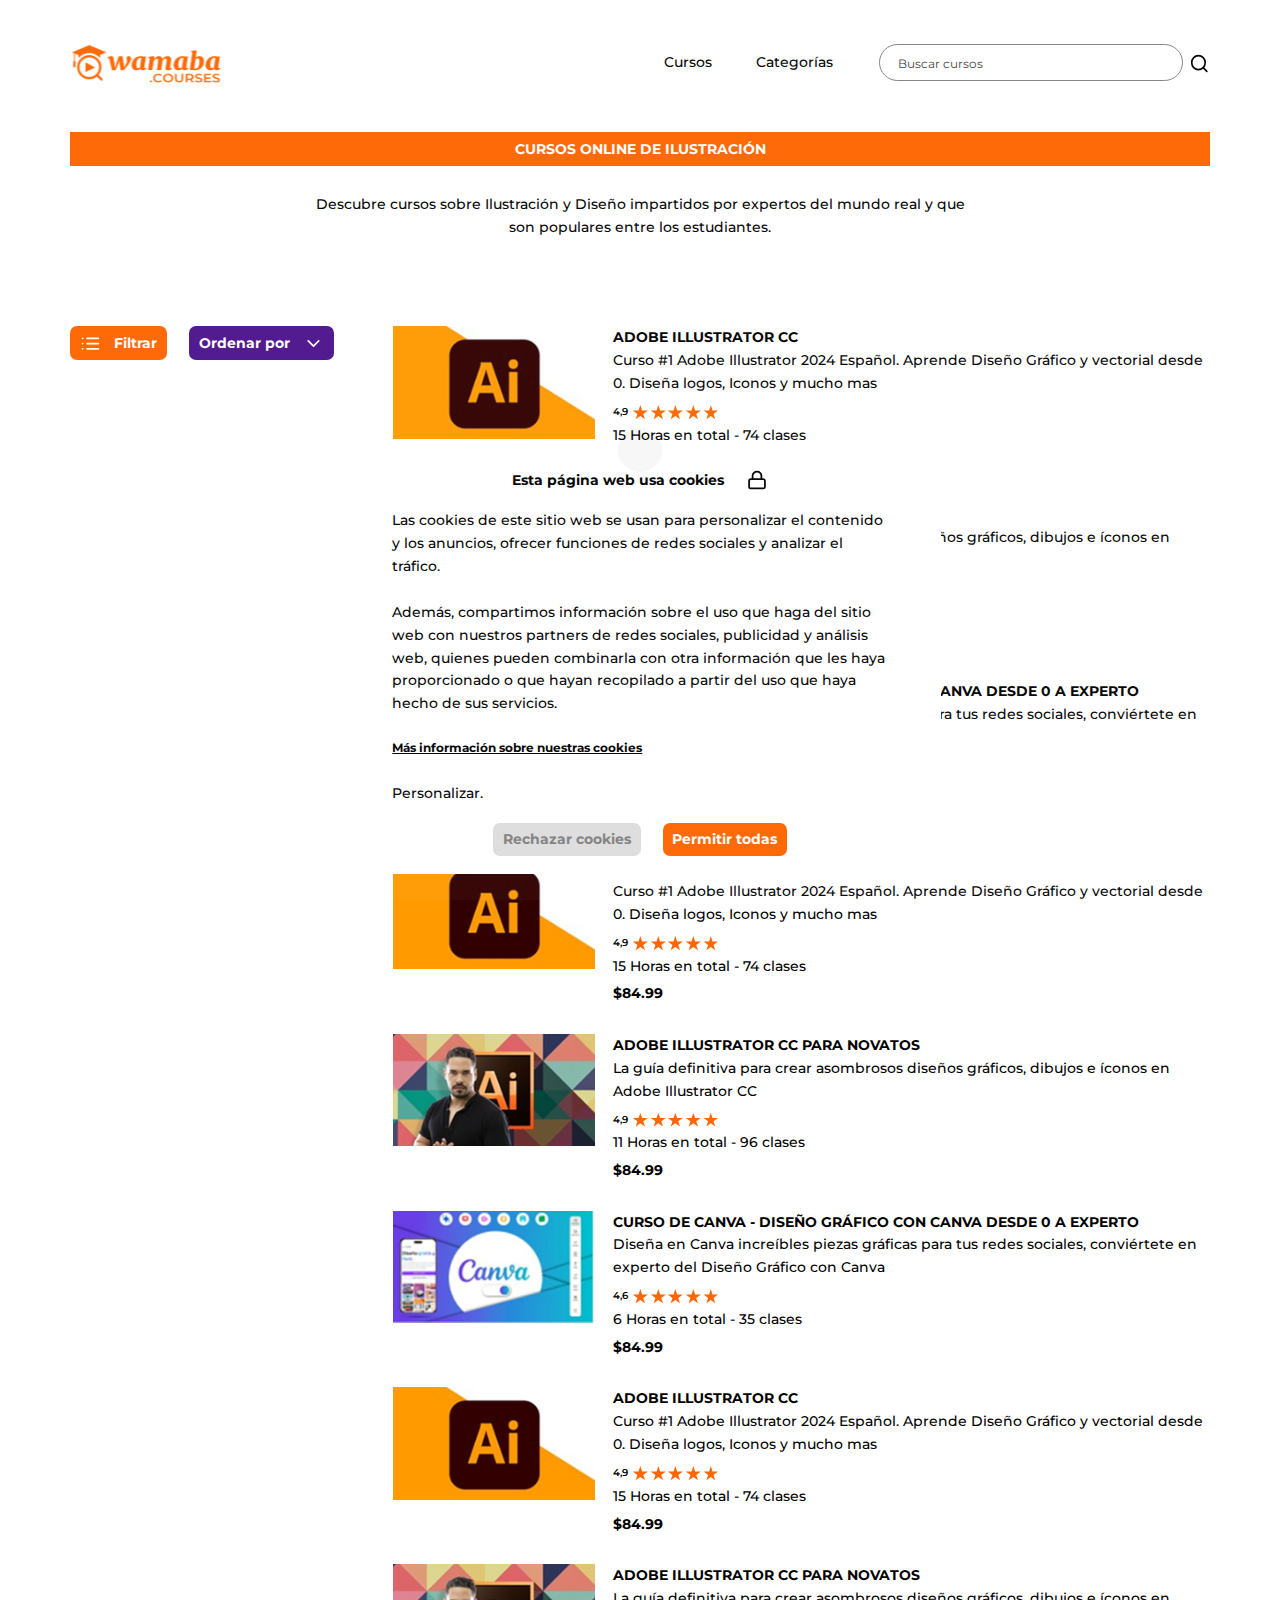
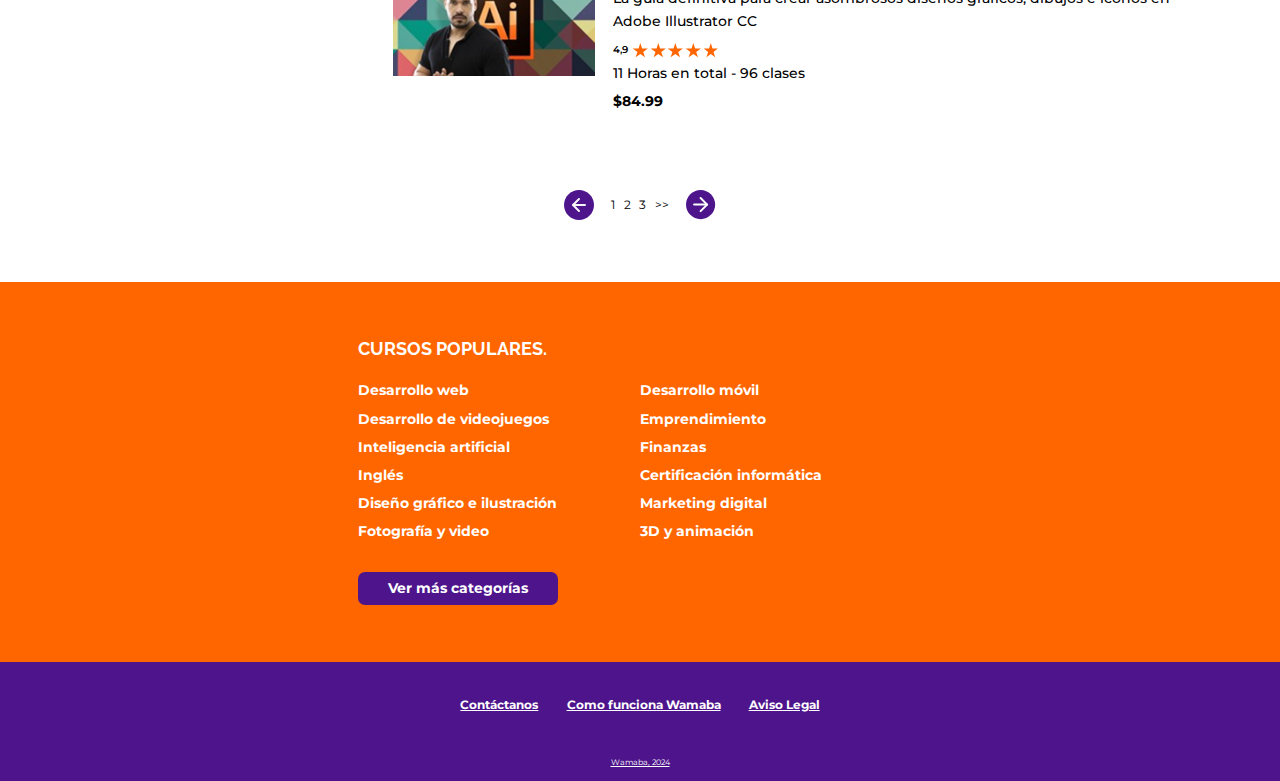
==== categoria-particular-desktop.html @ 92c616be "first commit" ====
<!DOCTYPE html>
<html lang="en">

<head>
  <meta charset="UTF-8">
  <meta name="viewport" content="width=device-width, initial-scale=1.0">

  <!-- title -->
  <title>Wamaba</title>

  <!-- favicon -->
  <link href="img/favicon.svg" type="image/png" rel="icon">

  <!-- all css here -->
  <link rel="stylesheet" href="css/bootstrap.min.css">
  <link rel="stylesheet" href="css/owl.carousel.min.css" />
  <link rel="stylesheet" href="css/helper.css">
  <link rel="stylesheet" href="css/style.css">
  <link rel="stylesheet" href="css/responsive.css">
</head>

<body>


  <!-- Preloader -->
  <div id="preloader">
    <div class="loader3">
      <span></span>
      <span></span>
    </div>
  </div>

  <!-- Header area -->
  <header class="site_header categoria_hedaer">

    <div class="menu_bottom w-100">
      <div class="container h-100">
        <nav class="d-flex align-items-center justify-content-between">
          <div class="header_left d-flex align-items-center">
            <button class="hamburger_btn mr_60 d-lg-none d-flex" data-bs-toggle="modal" data-bs-target="#menu_modal">
              <img src="./img/menu.svg" class="menu" alt="menu">
              <img src="./img/close.svg" class="close" alt="close">
            </button>
            <a href="#" class="logo">
              <img src="./img/logo.svg" alt="logo">
            </a>
          </div>

          <div class="header_right d-flex align-items-center">
            <div class="primary_menu_links d-flex align-items-center">
              <a href="#" class="d-lg-block d-none">Cursos</a>
              <a href="#" class="d-lg-none d-md-block d-none">Categorías</a>
              <a href="#" class="d-lg-block d-none" data-bs-toggle="modal" data-bs-target="#menu_modal">Categorías</a>
            </div>
            <div class="search_area d-flex align-items-center">
              <div class="search_input d-flex align-items-center">
                <img src="./img/close.svg" class="close d-md-none d-block search_toggle" alt="close">
                <input type="text" placeholder="Buscar cursos">
                <img src="./img/search.svg" class="search_inner d-md-none d-block" alt="search">
              </div>
              <div class="search_icon search_toggle">
                <img src="./img/search.svg" class="search_outter" alt="search">
              </div>
            </div>
          </div>
        </nav>
      </div>
    </div>

  </header>

  <main class="main_content fix">

    <!-- Inner top -->
    <div class="inner_top categorías_inner_top pb_100 pt_30">
      <div class="container text-center">
        <div class="top_head mb_30">
          <p>Cursos online de Ilustración</p>
        </div>
        <p class="p1">Descubre cursos sobre Ilustración y Diseño impartidos por expertos del mundo real y que<br> son populares
          entre
          los estudiantes.</p>
      </div>
    </div>

    <!-- blogs section -->
    <div class="blog_section pb_65">
      <div class="container">
        <div class="row pb_80">
          <div class="col-lg-4">
            <div class="filter_top d-flex align-items-center">
              <a href="#" class="btn btn_green filter_btn mr_25">
                <img src="./img/list.svg" alt="list">
                <p>Filtrar</p>
              </a>
              <a href="#" class="btn btn_blue selector_btn">
                <p>Ordenar por</p>
                <img src="./img/chevron-down.svg" alt="chevron">
              </a>
            </div>
          </div>
          <div class="col-lg-8">
            <div class="row blog_row">
              <div class="col-lg-12 col-md-6 col-12 d-lg-block d-none">
                <a href="#" class="blog d-grid">
                  <div class="blog_img">
                    <img src="img/ai.png" alt="ai">
                  </div>
                  <div class="blog_right ml_20">
                    <p class="p1 f_700">Adobe Illustrator CC</p>
                    <p class="p2">Curso #1 Adobe Illustrator 2024 Español. Aprende Diseño Gráfico y vectorial desde 0.
                      Diseña logos, Iconos y mucho mas</p>
                    <div class="star_box d-flex align-items-center">
                      <p class="p3 mr_5">4,9</p>
                      <div class="stars d-flex align-items-center">
                        <img src="./img/star.svg" alt="star">
                        <img src="./img/star.svg" alt="star">
                        <img src="./img/star.svg" alt="star">
                        <img src="./img/star.svg" alt="star">
                        <img src="./img/star.svg" alt="star">
                      </div>
                    </div>
                    <p class="p4">15 Horas en total - 74 clases</p>
                    <p class="p5 f_700">$84.99</p>
                  </div>
                </a> 
              </div>
              <div class="col-lg-12 col-md-6 col-12 d-lg-none d-block">
                <a href="#" class="blog categoria_blog d-grid">
                  <div class="blog_img">
                    <img src="img/ai.png" alt="ai">
                  </div>
                  <div class="blog_right ml_20">
                    <p class="p1 f_700">Adobe Illustrator CC</p>
                    <p class="p2">Aprende Diseño Gráfico y Vectorial desde 0. Diseña logos, Iconos y mucho mas</p>
                    <div class="star_box d-flex align-items-center">
                      <p class="p3 mr_5">4,9</p>
                      <div class="stars d-flex align-items-center">
                        <img src="./img/star.svg" alt="star">
                        <img src="./img/star.svg" alt="star">
                        <img src="./img/star.svg" alt="star">
                        <img src="./img/star.svg" alt="star">
                        <img src="./img/star.svg" alt="star">
                      </div>
                    </div>
                    <p class="p4">15 Horas en total - 74 clases</p>
                    <p class="p5 f_700">$84.99</p>
                  </div>
                </a>
              </div>
              <div class="col-lg-12 col-md-6 col-12 d-lg-none">
                <a href="#" class="blog categoria_blog d-grid">
                  <div class="blog_img">
                    <img src="img/canva.png" alt="canva">
                  </div>
                  <div class="blog_right ml_20">
                    <p class="p1 f_700">Curso de CANVA</p>
                    <p class="p2">Diseña en Canva increíbles piezas gráficas para tus redes sociales</p>
                    <div class="star_box d-flex align-items-center">
                      <p class="p3 mr_5">4,6</p>
                      <div class="stars d-flex align-items-center">
                        <img src="./img/star.svg" alt="star">
                        <img src="./img/star.svg" alt="star">
                        <img src="./img/star.svg" alt="star">
                        <img src="./img/star.svg" alt="star">
                        <img src="./img/star.svg" alt="star">
                      </div>
                    </div>
                    <p class="p4">6 Horas en total - 35 clases</p>
                    <p class="p5 f_700">$84.99</p>
                  </div>
                </a>
              </div>
              <div class="col-lg-12 col-md-6 col-12 d-lg-none">
                <a href="#" class="blog categoria_blog d-grid">
                  <div class="blog_img">
                    <img src="img/mini1.png" alt="illustrator">
                  </div>
                  <div class="blog_right ml_20">
                    <p class="p1 f_700">Diseño Editorial</p>
                    <p class="p2">Aprende Diseño Editorial con Adobe InDesign y crea publicaciones profesionales</p>
                    <div class="star_box d-flex align-items-center">
                      <p class="p3 mr_5">4,9</p>
                      <div class="stars d-flex align-items-center">
                        <img src="./img/star.svg" alt="star">
                        <img src="./img/star.svg" alt="star">
                        <img src="./img/star.svg" alt="star">
                        <img src="./img/star.svg" alt="star">
                        <img src="./img/star.svg" alt="star">
                      </div>
                    </div>
                    <p class="p4">15 Horas en total - 74 clases</p>
                    <p class="p5 f_700">$84.99</p>
                  </div>
                </a>
              </div>
              <div class="col-lg-12 col-md-6 col-12 d-lg-none">
                <a href="#" class="blog categoria_blog d-grid">
                  <div class="blog_img">
                    <img src="img/mini2.png" alt="illustrator">
                  </div>
                  <div class="blog_right ml_20">
                    <p class="p1 f_700">Adobe Illustrator CC</p>
                    <p class="p2">Aprende Diseño Gráfico y Vectorial desde 0. Diseña logos, Iconos y mucho mas</p>
                    <div class="star_box d-flex align-items-center">
                      <p class="p3 mr_5">4,9</p>
                      <div class="stars d-flex align-items-center">
                        <img src="./img/star.svg" alt="star">
                        <img src="./img/star.svg" alt="star">
                        <img src="./img/star.svg" alt="star">
                        <img src="./img/star.svg" alt="star">
                        <img src="./img/star.svg" alt="star">
                      </div>
                    </div>
                    <p class="p4">15 Horas en total - 74 clases</p>
                    <p class="p5 f_700">$84.99</p>
                  </div>
                </a>
              </div>
              <div class="col-lg-12 col-md-6 col-12 d-lg-none">
                <a href="#" class="blog categoria_blog d-grid">
                  <div class="blog_img">
                    <img src="img/mini1.png" alt="illustrator">
                  </div>
                  <div class="blog_right ml_20">
                    <p class="p1 f_700">Master Diseño Gráfico, Editorial, Foto y 3D</p>
                    <p class="p2">El curso + completo en Diseño de Udemy, toda la paquetería de Adobe.</p>
                    <div class="star_box d-flex align-items-center">
                      <p class="p3 mr_5">4,6</p>
                      <div class="stars d-flex align-items-center">
                        <img src="./img/star.svg" alt="star">
                        <img src="./img/star.svg" alt="star">
                        <img src="./img/star.svg" alt="star">
                        <img src="./img/star.svg" alt="star">
                        <img src="./img/star.svg" alt="star">
                      </div>
                    </div>
                    <p class="p4">22 Horas en total - 154 clases</p>
                    <p class="p5 f_700">$84.99</p>
                  </div>
                </a>
              </div>
              <div class="col-lg-12 col-md-6 col-12 d-lg-none">
                <a href="#" class="blog categoria_blog d-grid">
                  <div class="blog_img">
                    <img src="img/mini3.png" alt="illustrator">
                  </div>
                  <div class="blog_right ml_20">
                    <p class="p1 f_700">Diseño Audiovisual</p>
                    <p class="p2">Conviétete en creador de contenidos gráficos y audiovisuales</p>
                    <div class="star_box d-flex align-items-center">
                      <p class="p3 mr_5">5,0</p>
                      <div class="stars d-flex align-items-center">
                        <img src="./img/star.svg" alt="star">
                        <img src="./img/star.svg" alt="star">
                        <img src="./img/star.svg" alt="star">
                        <img src="./img/star.svg" alt="star">
                        <img src="./img/star.svg" alt="star">
                      </div>
                    </div>
                    <p class="p4">17 Horas en total - 84 clases</p>
                    <p class="p5 f_700">$84.99</p>
                  </div>
                </a>
              </div>
              <div class="col-lg-12 col-md-6 col-12 d-lg-none d-block">
                <a href="#" class="blog categoria_blog d-grid">
                  <div class="blog_img">
                    <img src="img/ai.png" alt="ai">
                  </div>
                  <div class="blog_right ml_20">
                    <p class="p1 f_700">Adobe Illustrator CC</p>
                    <p class="p2">Aprende Diseño Gráfico y Vectorial desde 0. Diseña logos, Iconos y mucho mas</p>
                    <div class="star_box d-flex align-items-center">
                      <p class="p3 mr_5">4,9</p>
                      <div class="stars d-flex align-items-center">
                        <img src="./img/star.svg" alt="star">
                        <img src="./img/star.svg" alt="star">
                        <img src="./img/star.svg" alt="star">
                        <img src="./img/star.svg" alt="star">
                        <img src="./img/star.svg" alt="star">
                      </div>
                    </div>
                    <p class="p4">15 Horas en total - 74 clases</p>
                    <p class="p5 f_700">$84.99</p>
                  </div>
                </a>
              </div>
              <div class="col-lg-12 col-md-6 col-12 d-lg-none">
                <a href="#" class="blog categoria_blog d-grid">
                  <div class="blog_img">
                    <img src="img/canva.png" alt="canva">
                  </div>
                  <div class="blog_right ml_20">
                    <p class="p1 f_700">Curso de CANVA</p>
                    <p class="p2">Diseña en Canva increíbles piezas gráficas para tus redes sociales</p>
                    <div class="star_box d-flex align-items-center">
                      <p class="p3 mr_5">4,6</p>
                      <div class="stars d-flex align-items-center">
                        <img src="./img/star.svg" alt="star">
                        <img src="./img/star.svg" alt="star">
                        <img src="./img/star.svg" alt="star">
                        <img src="./img/star.svg" alt="star">
                        <img src="./img/star.svg" alt="star">
                      </div>
                    </div>
                    <p class="p4">6 Horas en total - 35 clases</p>
                    <p class="p5 f_700">$84.99</p>
                  </div>
                </a>
              </div>
              <div class="col-lg-12 col-md-6 col-12 d-lg-none">
                <a href="#" class="blog categoria_blog d-grid">
                  <div class="blog_img">
                    <img src="img/mini1.png" alt="illustrator">
                  </div>
                  <div class="blog_right ml_20">
                    <p class="p1 f_700">Diseño Editorial</p>
                    <p class="p2">Aprende Diseño Editorial con Adobe InDesign y crea publicaciones profesionales</p>
                    <div class="star_box d-flex align-items-center">
                      <p class="p3 mr_5">4,9</p>
                      <div class="stars d-flex align-items-center">
                        <img src="./img/star.svg" alt="star">
                        <img src="./img/star.svg" alt="star">
                        <img src="./img/star.svg" alt="star">
                        <img src="./img/star.svg" alt="star">
                        <img src="./img/star.svg" alt="star">
                      </div>
                    </div>
                    <p class="p4">15 Horas en total - 74 clases</p>
                    <p class="p5 f_700">$84.99</p>
                  </div>
                </a>
              </div>
              <div class="col-lg-12 col-md-6 col-12 d-lg-none">
                <a href="#" class="blog categoria_blog d-grid">
                  <div class="blog_img">
                    <img src="img/mini2.png" alt="illustrator">
                  </div>
                  <div class="blog_right ml_20">
                    <p class="p1 f_700">Adobe Illustrator CC</p>
                    <p class="p2">Aprende Diseño Gráfico y Vectorial desde 0. Diseña logos, Iconos y mucho mas</p>
                    <div class="star_box d-flex align-items-center">
                      <p class="p3 mr_5">4,9</p>
                      <div class="stars d-flex align-items-center">
                        <img src="./img/star.svg" alt="star">
                        <img src="./img/star.svg" alt="star">
                        <img src="./img/star.svg" alt="star">
                        <img src="./img/star.svg" alt="star">
                        <img src="./img/star.svg" alt="star">
                      </div>
                    </div>
                    <p class="p4">15 Horas en total - 74 clases</p>
                    <p class="p5 f_700">$84.99</p>
                  </div>
                </a>
              </div>
              <div class="col-lg-12 col-md-6 col-12 d-lg-none">
                <a href="#" class="blog categoria_blog d-grid">
                  <div class="blog_img">
                    <img src="img/mini1.png" alt="illustrator">
                  </div>
                  <div class="blog_right ml_20">
                    <p class="p1 f_700">Master Diseño Gráfico, Editorial, Foto y 3D</p>
                    <p class="p2">El curso + completo en Diseño de Udemy, toda la paquetería de Adobe.</p>
                    <div class="star_box d-flex align-items-center">
                      <p class="p3 mr_5">4,6</p>
                      <div class="stars d-flex align-items-center">
                        <img src="./img/star.svg" alt="star">
                        <img src="./img/star.svg" alt="star">
                        <img src="./img/star.svg" alt="star">
                        <img src="./img/star.svg" alt="star">
                        <img src="./img/star.svg" alt="star">
                      </div>
                    </div>
                    <p class="p4">22 Horas en total - 154 clases</p>
                    <p class="p5 f_700">$84.99</p>
                  </div>
                </a>
              </div>
              <div class="col-lg-12 col-md-6 col-12 d-lg-none">
                <a href="#" class="blog categoria_blog d-grid">
                  <div class="blog_img">
                    <img src="img/mini3.png" alt="illustrator">
                  </div>
                  <div class="blog_right ml_20">
                    <p class="p1 f_700">Diseño Audiovisual</p>
                    <p class="p2">Conviétete en creador de contenidos gráficos y audiovisuales</p>
                    <div class="star_box d-flex align-items-center">
                      <p class="p3 mr_5">5,0</p>
                      <div class="stars d-flex align-items-center">
                        <img src="./img/star.svg" alt="star">
                        <img src="./img/star.svg" alt="star">
                        <img src="./img/star.svg" alt="star">
                        <img src="./img/star.svg" alt="star">
                        <img src="./img/star.svg" alt="star">
                      </div>
                    </div>
                    <p class="p4">17 Horas en total - 84 clases</p>
                    <p class="p5 f_700">$84.99</p>
                  </div>
                </a>
              </div>

              <div class="col-lg-12 col-md-6 col-12 d-lg-block d-none">
                <a href="#" class="blog d-grid">
                  <div class="blog_img">
                    <img src="img/ai-illustrator.png" alt="illustrator">
                  </div>
                  <div class="blog_right ml_20">
                    <p class="p1 f_700">Adobe Illustrator CC para novatos</p>
                    <p class="p2">La guía definitiva para crear asombrosos diseños gráficos, dibujos e íconos en Adobe
                      Illustrator CC </p>
                    <div class="star_box d-flex align-items-center">
                      <p class="p3 mr_5">4,9</p>
                      <div class="stars d-flex align-items-center">
                        <img src="./img/star.svg" alt="star">
                        <img src="./img/star.svg" alt="star">
                        <img src="./img/star.svg" alt="star">
                        <img src="./img/star.svg" alt="star">
                        <img src="./img/star.svg" alt="star">
                      </div>
                    </div>
                    <p class="p4">11 Horas en total - 96 clases</p>
                    <p class="p5 f_700">$84.99</p>
                  </div>
                </a>
              </div>
              <div class="col-lg-12 col-md-6 col-12 d-lg-block d-none">
                <a href="#" class="blog d-grid">
                  <div class="blog_img">
                    <img src="img/canva.png" alt="canva">
                  </div>
                  <div class="blog_right ml_20">
                    <p class="p1 f_700">Curso de CANVA - Diseño Gráfico con Canva desde 0 a experto</p>
                    <p class="p2">Diseña en Canva increíbles piezas gráficas para tus redes sociales, conviértete en
                      experto del Diseño Gráfico con Canva</p>
                    <div class="star_box d-flex align-items-center">
                      <p class="p3 mr_5">4,6</p>
                      <div class="stars d-flex align-items-center">
                        <img src="./img/star.svg" alt="star">
                        <img src="./img/star.svg" alt="star">
                        <img src="./img/star.svg" alt="star">
                        <img src="./img/star.svg" alt="star">
                        <img src="./img/star.svg" alt="star">
                      </div>
                    </div>
                    <p class="p4">6 Horas en total - 35 clases</p>
                    <p class="p5 f_700">$84.99</p>
                  </div>
                </a>
              </div>
              <div class="col-lg-12 col-md-6 col-12 d-lg-block d-none">
                <a href="#" class="blog d-grid">
                  <div class="blog_img">
                    <img src="img/ai.png" alt="ai">
                  </div>
                  <div class="blog_right ml_20">
                    <p class="p1 f_700">Adobe Illustrator CC</p>
                    <p class="p2">Curso #1 Adobe Illustrator 2024 Español. Aprende Diseño Gráfico y vectorial desde 0.
                      Diseña logos, Iconos y mucho mas</p>
                    <div class="star_box d-flex align-items-center">
                      <p class="p3 mr_5">4,9</p>
                      <div class="stars d-flex align-items-center">
                        <img src="./img/star.svg" alt="star">
                        <img src="./img/star.svg" alt="star">
                        <img src="./img/star.svg" alt="star">
                        <img src="./img/star.svg" alt="star">
                        <img src="./img/star.svg" alt="star">
                      </div>
                    </div>
                    <p class="p4">15 Horas en total - 74 clases</p>
                    <p class="p5 f_700">$84.99</p>
                  </div>
                </a>
              </div>
              <div class="col-lg-12 col-md-6 col-12 d-lg-block d-none">
                <a href="#" class="blog d-grid">
                  <div class="blog_img">
                    <img src="img/ai-illustrator.png" alt="illustrator">
                  </div>
                  <div class="blog_right ml_20">
                    <p class="p1 f_700">Adobe Illustrator CC para novatos</p>
                    <p class="p2">La guía definitiva para crear asombrosos diseños gráficos, dibujos e íconos en Adobe
                      Illustrator CC </p>
                    <div class="star_box d-flex align-items-center">
                      <p class="p3 mr_5">4,9</p>
                      <div class="stars d-flex align-items-center">
                        <img src="./img/star.svg" alt="star">
                        <img src="./img/star.svg" alt="star">
                        <img src="./img/star.svg" alt="star">
                        <img src="./img/star.svg" alt="star">
                        <img src="./img/star.svg" alt="star">
                      </div>
                    </div>
                    <p class="p4">11 Horas en total - 96 clases</p>
                    <p class="p5 f_700">$84.99</p>
                  </div>
                </a>
              </div>
              <div class="col-lg-12 col-md-6 col-12 d-lg-block d-none">
                <a href="#" class="blog d-grid">
                  <div class="blog_img">
                    <img src="img/canva.png" alt="canva">
                  </div>
                  <div class="blog_right ml_20">
                    <p class="p1 f_700">Curso de CANVA - Diseño Gráfico con Canva desde 0 a experto</p>
                    <p class="p2">Diseña en Canva increíbles piezas gráficas para tus redes sociales, conviértete en
                      experto del Diseño Gráfico con Canva</p>
                    <div class="star_box d-flex align-items-center">
                      <p class="p3 mr_5">4,6</p>
                      <div class="stars d-flex align-items-center">
                        <img src="./img/star.svg" alt="star">
                        <img src="./img/star.svg" alt="star">
                        <img src="./img/star.svg" alt="star">
                        <img src="./img/star.svg" alt="star">
                        <img src="./img/star.svg" alt="star">
                      </div>
                    </div>
                    <p class="p4">6 Horas en total - 35 clases</p>
                    <p class="p5 f_700">$84.99</p>
                  </div>
                </a>
              </div>
              <div class="col-lg-12 col-md-6 col-12 d-lg-block d-none">
                <a href="#" class="blog d-grid">
                  <div class="blog_img">
                    <img src="img/ai.png" alt="ai">
                  </div>
                  <div class="blog_right ml_20">
                    <p class="p1 f_700">Adobe Illustrator CC</p>
                    <p class="p2">Curso #1 Adobe Illustrator 2024 Español. Aprende Diseño Gráfico y vectorial desde 0.
                      Diseña logos, Iconos y mucho mas</p>
                    <div class="star_box d-flex align-items-center">
                      <p class="p3 mr_5">4,9</p>
                      <div class="stars d-flex align-items-center">
                        <img src="./img/star.svg" alt="star">
                        <img src="./img/star.svg" alt="star">
                        <img src="./img/star.svg" alt="star">
                        <img src="./img/star.svg" alt="star">
                        <img src="./img/star.svg" alt="star">
                      </div>
                    </div>
                    <p class="p4">15 Horas en total - 74 clases</p>
                    <p class="p5 f_700">$84.99</p>
                  </div>
                </a>
              </div>
              <div class="col-lg-12 col-md-6 col-12 d-lg-block d-none">
                <a href="#" class="blog d-grid">
                  <div class="blog_img">
                    <img src="img/ai-illustrator.png" alt="illustrator">
                  </div>
                  <div class="blog_right ml_20">
                    <p class="p1 f_700">Adobe Illustrator CC para novatos</p>
                    <p class="p2">La guía definitiva para crear asombrosos diseños gráficos, dibujos e íconos en Adobe
                      Illustrator CC </p>
                    <div class="star_box d-flex align-items-center">
                      <p class="p3 mr_5">4,9</p>
                      <div class="stars d-flex align-items-center">
                        <img src="./img/star.svg" alt="star">
                        <img src="./img/star.svg" alt="star">
                        <img src="./img/star.svg" alt="star">
                        <img src="./img/star.svg" alt="star">
                        <img src="./img/star.svg" alt="star">
                      </div>
                    </div>
                    <p class="p4">11 Horas en total - 96 clases</p>
                    <p class="p5 f_700">$84.99</p>
                  </div>
                </a>
              </div>
            </div>
          </div>
        </div>
        <div class="pagination d-flex align-items-center justify-content-center">
          <a href="#">
            <img src="./img/arrow_left.svg" alt="arrow_left">
          </a>
          <div class="p_nums d-flex align-items-center">
            <a href="#" class="f_400 text_sm">1</a>
            <a href="#" class="f_400 text_sm">2</a>
            <a href="#" class="f_400 text_sm">3</a>
            <a href="#" class="f_400 text_sm">>></a>
          </div>
          <a href="#">
            <img src="./img/arrow_right.svg" alt="arrow_right">
          </a>
        </div>
      </div>
    </div>

    <!-- Populares area -->
    <div class="populares_area pt_65 pb_65">
      <div class="container">
        <div class="row">
          <div class="col-lg-6 mx-auto">
            <h6 class="f_700">CURSOS POPULARES.</h6>
            <ul class="pt_20 pb_30">
              <li>
                <a href="#">Desarrollo web</a>
              </li>
              <li>
                <a href="#">Desarrollo móvil</a>
              </li>
              <li>
                <a href="#">Desarrollo de videojuegos</a>
              </li>
              <li>
                <a href="#">Emprendimiento</a>
              </li>
              <li>
                <a href="#">Inteligencia artificial</a>
              </li>
              <li>
                <a href="#">Finanzas</a>
              </li>
              <li>
                <a href="#">Inglés</a>
              </li>
              <li>
                <a href="#">Certificación informática</a>
              </li>
              <li>
                <a href="#">Diseño gráfico e ilustración</a>
              </li>
              <li>
                <a href="#">Marketing digital</a>
              </li>
              <li>
                <a href="#">Fotografía y video</a>
              </li>
              <li>
                <a href="#">3D y animación</a>
              </li>
            </ul>
            <a href="#" class="btn btn_blue w_fit">Ver más categorías</a>
          </div>
        </div>
      </div>
    </div>

  </main>

  <!-- Footer Section -->
  <footer class="footer_section pt_35 pb_15">

    <div class="container">

      <ul class="footer_links d-flex align-items-center justify-content-center pb_45">
        <li>
          <a href="#" class="size_1 text_sm f_700 text-white">
            <span>Contáctanos</span>
          </a>
        </li>
        <li>
          <a href="#" class="size_2 text_sm f_700 text-white">
            <span>Como funciona Wamaba</span>
          </a>
        </li>
        <li>
          <a href="#" class="size_1 text_sm f_700 text-white">
            <span>Aviso Legal</span>
          </a>
        </li>
      </ul>

      <a href="#" class="year_bottom_link text-white text-center d-md-block d-none">Wamaba, 2024</a>

    </div>

  </footer>

  <!-- Modal -->
  <div class="modal fade menu_modal" id="menu_modal" tabindex="-1" role="dialog" aria-labelledby="menu_modalTitle"
    aria-hidden="true">
    <div class="modal-dialog" role="document">
      <div class="modal-content">
        <div class="modal-body">
          <button type="button" class="close" data-bs-dismiss="modal" aria-label="Close">
            <img src="./img/close.svg" alt="close">
          </button>
          <div class="menu_modal_content">
            <ul class="pb_30">
              <li class="active"><a href="#">Ilustración</a></li>
              <li><a href="#">Desarrollo Web</a></li>
              <li><a href="#">Marketing y Negocios</a></li>
              <li><a href="#">Fotografía y Video</a></li>
              <li><a href="#">Diseño</a></li>
              <li><a href="#">3D y Animación</a></li>
              <li><a href="#">Arquitectura y Espacios</a></li>
              <li><a href="#">Escritura</a></li>
              <li><a href="#">Moda</a></li>
              <li><a href="#">Diseño Web y Apps</a></li>
              <li><a href="#">Caligrafía y Tipografía</a></li>
              <li><a href="#">Música</a></li>
              <li><a href="#">Cocina</a></li>
              <li><a href="#">Inteligencia Artificial</a></li>
              <li><a href="#">Salud</a></li>
            </ul>
            <p>Certificación Académica<br>
              Sobre Wamaba Courses<br>
              Contáctanos</p>
          </div>
        </div>
      </div>
    </div>
  </div>

  <!-- cookies -->
  <div class="cookies">
    <div class="cookies_inner">
      <div class="cookies_top d-flex align-items-center justify-content-center pb_20">
        <p class="mr_25">Esta página web usa cookies</p>
        <img src="./img/lock.svg" alt="lock">
      </div>
      <p class="text-black">Las cookies de este sitio web se usan para personalizar el contenido y los anuncios, ofrecer
        funciones de redes
        sociales y analizar el tráfico.<br><br>
        Además, compartimos información sobre el uso que haga del sitio web con nuestros partners de redes sociales,
        publicidad y análisis web, quienes pueden combinarla con otra información que les haya proporcionado o que hayan
        recopilado a partir del uso que haya hecho de sus servicios.</p>
      <a href="#" class="mt_25 mb_25 d-block">Más información sobre nuestras cookies</a>
      <p>Personalizar.</p>

      <div class="cookies_buttons d-flex align-items-center justify-content-center pt_20">
        <button class="btn btn_gray">Rechazar cookies</button>
        <button class="btn btn_green cookies_btn">Permitir todas</button>
      </div>
    </div>
  </div>

  <!-- all js here -->
  <script src="js/jquery-3.4.1.min.js"></script>
  <script src="js/plugins.js"></script>
  <script src="js/main.js"></script>

</body>

</html>
---- css/helper.css ----
/*
**margin .5rem - 10.0rem
**padding .5rem - 10.0rem
*/

.mt_5{margin-top:.5rem}.mt_10{margin-top:1.0rem}.mt_15{margin-top:1.5rem}.mt_20{margin-top:2.0rem}.mt_25{margin-top:2.5rem}.mt_30{margin-top:3.0rem}.mt_35{margin-top:3.5rem}.mt_40{margin-top:4.0rem}.mt_45{margin-top:4.5rem}.mt_50{margin-top:5.0rem}.mt_55{margin-top:5.5rem}.mt_60{margin-top:6.0rem}.mt_65{margin-top:6.5rem}.mt_70{margin-top:7.0rem}.mt_75{margin-top:7.5rem}.mt_80{margin-top:8.0rem}.mt_85{margin-top:8.5rem}.mt_90{margin-top:9.0rem}.mt_95{margin-top:9.5rem}.mt_100{margin-top:10.0rem}.mb_5{margin-bottom:.5rem}.mb_10{margin-bottom:1.0rem}.mb_15{margin-bottom:1.5rem}.mb_20{margin-bottom:2.0rem}.mb_25{margin-bottom:2.5rem}.mb_30{margin-bottom:3.0rem}.mb_35{margin-bottom:3.5rem}.mb_40{margin-bottom:4.0rem}.mb_45{margin-bottom:4.5rem}.mb_50{margin-bottom:5.0rem}.mb_55{margin-bottom:5.5rem}.mb_60{margin-bottom:6.0rem}.mb_65{margin-bottom:6.5rem}.mb_70{margin-bottom:7.0rem}.mb_75{margin-bottom:7.5rem}.mb_80{margin-bottom:8.0rem}.mb_85{margin-bottom:8.5rem}.mb_90{margin-bottom:9.0rem}.mb_95{margin-bottom:9.5rem}.mb_100{margin-bottom:10.0rem}.mr_5{margin-right:.5rem}.mr_10{margin-right:1.0rem}.mr_15{margin-right:1.5rem}.mr_20{margin-right:2.0rem}.mr_25{margin-right:2.5rem}.mr_30{margin-right:3.0rem}.mr_35{margin-right:3.5rem}.mr_40{margin-right:4.0rem}.mr_45{margin-right:4.5rem}.mr_50{margin-right:5.0rem}.mr_55{margin-right:5.5rem}.mr_60{margin-right:6.0rem}.mr_65{margin-right:6.5rem}.mr_70{margin-right:7.0rem}.mr_75{margin-right:7.5rem}.mr_80{margin-right:8.0rem}.mr_85{margin-right:8.5rem}.mr_90{margin-right:9.0rem}.mr_95{margin-right:9.5rem}.mr_100{margin-right:10.0rem}.ml_5{margin-left:.5rem}.ml_10{margin-left:1.0rem}.ml_15{margin-left:1.5rem}.ml_20{margin-left:2.0rem}.ml_25{margin-left:2.5rem}.ml_30{margin-left:3.0rem}.ml_35{margin-left:3.5rem}.ml_40{margin-left:4.0rem}.ml_45{margin-left:4.5rem}.ml_50{margin-left:5.0rem}.ml_55{margin-left:5.5rem}.ml_60{margin-left:6.0rem}.ml_65{margin-left:6.5rem}.ml_70{margin-left:7.0rem}.ml_75{margin-left:7.5rem}.ml_80{margin-left:8.0rem}.ml_85{margin-left:8.5rem}.ml_90{margin-left:9.0rem}.ml_95{margin-left:9.5rem}.ml_100{margin-left:10.0rem}.pt_5{padding-top:.5rem}.pt_10{padding-top:1.0rem}.pt_15{padding-top:1.5rem}.pt_20{padding-top:2.0rem}.pt_25{padding-top:2.5rem}.pt_30{padding-top:3.0rem}.pt_35{padding-top:3.5rem}.pt_40{padding-top:4.0rem}.pt_45{padding-top:4.5rem}.pt_50{padding-top:5.0rem}.pt_55{padding-top:5.5rem}.pt_60{padding-top:6.0rem}.pt_65{padding-top:6.5rem}.pt_70{padding-top:7.0rem}.pt_75{padding-top:7.5rem}.pt_80{padding-top:8.0rem}.pt_85{padding-top:8.5rem}.pt_90{padding-top:9.0rem}.pt_95{padding-top:9.5rem}.pt_100{padding-top:10.0rem}.pb_5{padding-bottom:.5rem}.pb_10{padding-bottom:1.0rem}.pb_15{padding-bottom:1.5rem}.pb_20{padding-bottom:2.0rem}.pb_25{padding-bottom:2.5rem}.pb_30{padding-bottom:3.0rem}.pb_35{padding-bottom:3.5rem}.pb_40{padding-bottom:4.0rem}.pb_45{padding-bottom:4.5rem}.pb_50{padding-bottom:5.0rem}.pb_55{padding-bottom:5.5rem}.pb_60{padding-bottom:6.0rem}.pb_65{padding-bottom:6.5rem}.pb_70{padding-bottom:7.0rem}.pb_75{padding-bottom:7.5rem}.pb_80{padding-bottom:8.0rem}.pb_85{padding-bottom:8.5rem}.pb_90{padding-bottom:9.0rem}.pb_95{padding-bottom:9.5rem}.pb_100{padding-bottom:10.0rem}.pr_5{padding-right:.5rem}.pr_10{padding-right:1.0rem}.pr_15{padding-right:1.5rem}.pr_20{padding-right:2.0rem}.pr_25{padding-right:2.5rem}.pr_30{padding-right:3.0rem}.pr_35{padding-right:3.5rem}.pr_40{padding-right:4.0rem}.pr_45{padding-right:4.5rem}.pr_50{padding-right:5.0rem}.pr_55{padding-right:5.5rem}.pr_60{padding-right:6.0rem}.pr_65{padding-right:6.5rem}.pr_70{padding-right:7.0rem}.pr_75{padding-right:7.5rem}.pr_80{padding-right:8.0rem}.pr_85{padding-right:8.5rem}.pr_90{padding-right:9.0rem}.pr_95{padding-right:9.5rem}.pr_100{padding-right:10.0rem}.pl_5{padding-left:.5rem}.pl_10{padding-left:1.0rem}.pl_15{padding-left:1.5rem}.pl_20{padding-left:2.0rem}.pl_25{padding-left:2.5rem}.pl_30{padding-left:3.0rem}.pl_35{padding-left:3.5rem}.pl_40{padding-left:4.0rem}.pl_45{padding-left:4.5rem}.pl_50{padding-left:5.0rem}.pl_55{padding-left:5.5rem}.pl_60{padding-left:6.0rem}.pl_65{padding-left:6.5rem}.pl_70{padding-left:7.0rem}.pl_75{padding-left:7.5rem}.pl_80{padding-left:8.0rem}.pl_85{padding-left:8.5rem}.pl_90{padding-left:9.0rem}.pl_95{padding-left:9.5rem}.pl_100{padding-left:10.0rem}
---- css/style.css ----
@import url("https://fonts.googleapis.com/css2?family=Montserrat:ital,wght@0,100..900;1,100..900&family=Raleway:ital,wght@0,100..900;1,100..900&display=swap");

/* ---------------- Google fonts ------------------ */

/* ---------------- Basic css ------------------ */
:root {
  scroll-behavior: unset;
  --white: #ffffff;
  --black: #000000;
  --blue: #4d148c;
  --green: #ff6600;

  --white_img: brightness(0) saturate(100%) invert(99%) sepia(0%)
    saturate(7498%) hue-rotate(67deg) brightness(112%) contrast(100%);
  --black_img: brightness(0) saturate(100%) invert(0%) sepia(0%) saturate(16%);

  --titleFont: "Raleway", serif;
  --bodyFont: "Montserrat", serif;

  --fullMenuHeight: 12rem;
}

html {
  font-size: 62.5%;
}

img {
  width: 100%;
}

html,
body,
div,
span,
h1,
h2,
h3,
h4,
h5,
h6,
p,
a,
strong,
i,
ol,
ul,
li,
form,
label,
footer,
header,
menu,
nav,
section {
  margin: 0;
  padding: 0;
}

ol,
ul {
  list-style: none;
}

a {
  text-decoration: none;
  transition: 200ms;
  color: inherit;
}
.f-right {
  float: right;
}
button:focus,
a:focus,
input:focus,
textarea:focus {
  outline: none;
}

button {
  background: none;
  border: none;
  outline: none;
  padding: 0;
}

/* body */
body {
  font-size: 1.6rem;
  font-weight: 500;
  line-height: 2.6rem;
  color: var(--black);
  overflow-x: hidden;
  font-family: var(--bodyFont);
}

.container {
  padding-left: 0;
  padding-right: 0;
}

main {
  position: relative;
  overflow: hidden;
  width: 100%;
  margin-top: var(--fullMenuHeight);
}

.text_green {
  color: var(--green) !important;
}

section {
  padding: 9rem 0;
}

.figure img,
.figure {
  width: 100%;
}

h1,
h2,
h3,
h4,
h5,
h6 {
  font-weight: 900;
  font-family: var(--titleFont);
  color: var(--bodytext);
  text-transform: uppercase;
}

/* image colros */
.white_img {
  -webkit-filter: brightness(0) saturate(100%) invert(99%) sepia(0%)
    saturate(7498%) hue-rotate(67deg) brightness(112%) contrast(100%);
  filter: brightness(0) saturate(100%) invert(99%) sepia(0%) saturate(7498%)
    hue-rotate(67deg) brightness(112%) contrast(100%);
}
.black_img {
  -webkit-filter: brightness(0) saturate(100%) invert(0%) sepia(0%)
    saturate(16%) hue-rotate(309deg) brightness(93%) contrast(107%);
  filter: brightness(0) saturate(100%) invert(0%) sepia(0%) saturate(16%)
    hue-rotate(309deg) brightness(93%) contrast(107%);
}

/* Font Weights */
.f_300 {
  font-weight: 300 !important;
}
.f_400 {
  font-weight: 400 !important;
}
.f_500 {
  font-weight: 500 !important;
}
.f_600 {
  font-weight: 600 !important;
}
.f_700 {
  font-weight: 700 !important;
}
.f_800 {
  font-weight: 800 !important;
}
.f_900 {
  font-weight: 900 !important;
}
/* titles */
h1 {
  font-size: 4.8rem;
  line-height: 1.1;
}
h2 {
  font-size: 3.6rem;
  line-height: 1.1;
}
h3 {
  font-size: 2.8rem;
  line-height: 1.1;
}
h4 {
  font-size: 2.4rem;
  line-height: 1.1;
}
h5 {
  font-size: 2.1rem;
  line-height: 1.1;
}
h6 {
  font-size: 2rem;
  line-height: 1.1;
}
/* texts */
.text_xl {
  font-size: 2rem;
  line-height: 1.1;
}
.text_lg {
  font-size: 1.8rem;
  line-height: 1.1;
}
.text_md {
  font-size: 1.6rem;
  line-height: 1.1;
}
.text_sm {
  font-size: 1.4rem;
  line-height: 1.1;
}
.text_xsm {
  font-size: 1.2rem;
  line-height: 1.1;
}

/* w-fit */
.w_fit {
  width: fit-content !important;
}

/* ============= hamburger_btn ============= */
.hamburger_btn {
  transform: translateX(0.2rem);
  overflow: hidden;
}

.hamburger_btn input {
  display: none;
}
.hamburger_btn .grid {
  display: grid;
  grid-template-rows: 1fr 1fr;
  grid-template-columns: 1fr 1fr;
}
.hamburger_btn .grid > * {
  position: relative;
}
.hamburger_btn label {
  display: block;
  cursor: pointer;
  width: 3.5rem;
  height: 3.5rem;
  position: relative;
}
.hamburger_btn svg {
  width: 9rem;
  height: 9rem;
  position: absolute;
  left: 50%;
  transform: translate(-50%, -50%);
  top: 50%;
}
.hamburger_btn circle {
  font-size: 5rem;
}
@media (min-aspect-ratio: 1) {
  .hamburger_btn label {
    width: 3.5rem;
    height: 3.5rem;
  }
}
.hamburger_btn .menu--1 label {
  bottom: 0;
}
.hamburger_btn .menu--1 label {
  right: 0;
}
.hamburger_btn path {
  fill: none;
  stroke: var(--black);
  stroke-width: 1;
  stroke-linecap: round;
  stroke-linejoin: round;
  --length: 24;
  --offset: -38;
  stroke-dasharray: var(--length) var(--total-length);
  stroke-dashoffset: var(--offset);
  transition: all 0.8s cubic-bezier(0.645, 0.045, 0.355, 1);
}
.hamburger_btn circle {
  fill: rgba(255, 255, 255, 0);
  opacity: 0;
}
.hamburger_btn label:hover circle {
  opacity: 1;
}
.hamburger_btn .cross input:checked + svg .line--1,
.hamburger_btn .cross input:checked + svg .line--3 {
  --length: 22.627416998;
}
.hamburger_btn .cross input:checked + svg .line--2 {
  --length: 0;
}
.hamburger_btn .back input:checked + svg .line--1,
.hamburger_btn .back input:checked + svg .line--3 {
  --length: 8.602325267;
}
.hamburger_btn .menu--1 .line--1,
.hamburger_btn .menu--1 .line--3 {
  --total-length: 126.6418304443;
}
.hamburger_btn .menu--1 .line--2 {
  --total-length: 70;
}
.hamburger_btn .menu--1 input:checked + svg .line--1,
.hamburger_btn .menu--1 input:checked + svg .line--3 {
  --offset: -94.1149185097;
}
.hamburger_btn .menu--1 input:checked + svg .line--2 {
  --offset: -50;
}

/* -------------- preloader --------------- */
#preloader {
  position: fixed;
  background: var(--white);
  top: 0;
  left: 0;
  right: 0;
  bottom: 0;
  z-index: 999999999;
  height: 100vh;
  width: 100vw;
  display: flex;
  align-items: center;
  justify-content: center;
}

.loader3 {
  width: 5rem;
  height: 5rem;
  display: inline-block;
  padding: 0;
  text-align: left;
}

.loader3 span {
  position: absolute;
  display: inline-block;
  width: 5rem;
  height: 5rem;
  border-radius: 100%;
  background: #000000;
  -webkit-animation: loader3 1.5s linear infinite;
  animation: loader3 1.5s linear infinite;
}

.loader3 span:last-child {
  animation-delay: -0.9s;
  -webkit-animation-delay: -0.9s;
}

@-webkit-keyframes loader3 {
  0% {
    transform: scale(0, 0);
    opacity: 0.8;
  }

  100% {
    transform: scale(1, 1);
    opacity: 0;
  }
}

@keyframes loader3 {
  0% {
    transform: scale(0, 0);
    opacity: 0.8;
  }

  100% {
    transform: scale(1, 1);
    opacity: 0;
  }
}

/* -------------- Back to top ------------ */
.back-to-top {
  width: 4.5rem;
  height: 4.5rem;
  line-height: 4.5rem;
  text-align: center;
  position: fixed;
  bottom: 3rem;
  right: 2rem;
  border-radius: 50%;
  background: var(--black);
  z-index: 1000;
  opacity: 0;
  display: flex;
  align-items: center;
  justify-content: center;
}

.back-to-top img {
  -webkit-filter: brightness(0) saturate(100%) invert(100%) sepia(100%)
    saturate(0%) hue-rotate(288deg) brightness(102%) contrast(102%);
  filter: brightness(0) saturate(100%) invert(100%) sepia(100%) saturate(0%)
    hue-rotate(288deg) brightness(102%) contrast(102%);
  width: 1.5rem;
}

/* =========== Buttons ========== */
.btn {
  height: 3.8rem;
  border-radius: 0.8rem;
  display: flex;
  align-items: center;
  justify-content: center;
  padding: 0 1rem;
  background: #4d148c;
  font-size: 1.6rem;
  font-weight: 700;
  color: #fff;
}

.btn:hover {
  border-color: #671fb7;
  color: #ffffff;
  background: #671fb7;
}

.btn_green {
  background: #ff6600;
}

.btn_green:hover {
  border-color: #a85924;
  background: #a85924;
}

/* -------------- Header Styles by Sahriar --------------- */
.site_header {
  padding: 0;
  position: fixed;
  z-index: 999;
  width: 100%;
  background: transparent;
  top: 0;
  left: 0;
  height: var(--fullMenuHeight);
  transition: all 0.4s ease;
  background: var(--white);
  display: flex;
  align-items: end;
  padding-bottom: 2.5rem;
  justify-content: center;
}

.site_header.sticky {
  box-shadow: 0 0 2rem 0.2rem rgba(0,0,0,0.1);
  top: -2rem;
}

/* added styles */
.logo img {
  width: 17.3rem;
}

.primary_menu_links {
  gap: 4.9rem;
  margin-right: 5.3rem;
}

.primary_menu_links a:hover {
  color: var(--green);
}

.search_input input {
  margin: 0;
  height: 4.2rem;
  padding: 0 2rem;
  border-radius: 10rem;
  border: 0.1rem solid #848484;
  width: 34.5rem;
}

.search_outter {
  width: 2.4rem;
  margin-left: 0.7rem;
  cursor: pointer;
}

.search_input input::-webkit-input-placeholder {
  font-size: 1.4rem;
  color: #444343;
  font-family: var(--montserrat);
}

.search_input input::-moz-placeholder {
  font-size: 1.4rem;
  color: #444343;
  font-family: var(--montserrat);
}

.search_input input:-ms-input-placeholder {
  font-size: 1.4rem;
  color: #444343;
  font-family: var(--montserrat);
}

.search_input input::-ms-input-placeholder {
  font-size: 1.4rem;
  color: #444343;
  font-family: var(--montserrat);
}

.search_input input::placeholder {
  font-size: 1.4rem;
  color: #444343;
  font-family: var(--montserrat);
}

/* search_input */
.search_input .close {
  width: 2rem;
  position: relative;
  right: 0;
  top: 0;
}

.search_input .search_inner {
  width: 2.5rem;
}

/* ============= Hero area ============= */
.hero_area {
  padding: 26.8rem 0;
  background: url(../img/hero_img.png) no-repeat fixed top left / cover;
}

.hero_btns {
  gap: 2.4rem;
}

/* ============= text_link ============= */
.text_link {
  height: 3.8rem;
}

.text_link p {
  font-size: 1.4rem;
  opacity: 0.5;
  text-decoration: underline;
}

.text_link p a:hover {
  color: #806b6b;
  opacity: 1;
}

/* ================= brands_area ================= */
.brands_lists {
  background: #d9d9d9;
  padding: 4.5rem 0;
}

/* ================= Article area ================ */
.articles_area h5 {
  font-size: 2.1rem;
  font-weight: 700;
}

.article_info > p {
  font-size: 1.2rem;
  font-weight: 700;
  line-height: 1.5;
  text-transform: capitalize;
}

.article_info a {
  font-size: 1.2rem;
  color: var(--blue);
  font-weight: 700;
}

.article_info a:hover {
  color: var(--green);
}

.article_bottom .brand_2 {
  width: 9.4rem;
  margin-left: -0.8rem;
}

.article_bottom .brand_1 {
  width: 10.4rem;
  margin-left: -1rem;
}

.article_bottom .brand_6 {
  width: 6.8rem;
  margin-left: -0.5rem;
}

.article > img {
  height: 13.5rem;
  -o-object-fit: cover;
  object-fit: cover;
}

/* owl-nav */
.owl-nav {
  display: flex;
  align-items: center;
  justify-content: space-between;
  width: calc(100% + 2.5rem);
  position: absolute;
  top: 5rem;
  left: 50%;
  transform: translateX(-50%);
}

.owl-nav button img {
  width: 4rem;
}

/* ======== category_area  ======= */
.category_area {
  background: var(--green);
}

.category_area .row {
  gap: 3.2rem 0;
  margin: 0 -1rem;
}

.category_area .row > * {
  padding: 0 1rem;
}

.category_area .container {
  padding: 0 14.5rem;
}

/* ================ footer_section ================= */
.footer_section {
  background: #4d148c;
}

.size_1 {
  width: 16.1rem;
}

.footer_links a {
  line-height: 2.5rem;
  text-align: center;
  text-decoration: underline;
}

.footer_links {
  gap: 3.2rem;
}

.footer_links a:hover {
  text-decoration: none;
}

.year_bottom_link {
  display: block;
  text-decoration: underline;
  font-size: 0.9rem;
  line-height: 1.4rem;
  font-weight: 400;
}

/* ================= Menu Modal ================ */
.modal-dialog {
  max-width: 35.2rem;
}

.modal-content {
  background: #ff6600;
  color: #fff;
  border: 0;
}

.modal-body {
  padding: 1.5rem 5.3rem 9rem 1.5rem;
}

.close {
  position: absolute;
  right: 2rem;
  top: 2.5rem;
  padding: 0;
}

.menu_modal_content li,
.menu_modal_content p {
  font-size: 1.6rem;
  font-weight: 400;
  line-height: 2.6rem;
}

.modal-header {
  padding: 0;
  border: 0;
}

.menu_modal_content ul {
  list-style: disc;
  padding-left: 2.2rem;
}

.menu_modal_content li:hover,
.menu_modal_content li.active {
  font-weight: 700;
}

/* ================= Cookies ================= */
.cookies {
  display: flex;
  justify-content: center;
  height: 100vh;
  position: fixed;
  bottom: 0;
  width: 100vw;
  align-items: end;
  padding-bottom: 3rem;
  z-index: 1025;
}

.cookies_top img {
  width: 2.4rem;
}

.cookies_inner {
  background: #fff;
  width: 68.3rem;
  border-radius: 0.8rem;
  padding: 2rem 6rem;
  height: fit-content;
}

.cookies_buttons {
  gap: 2.5rem;
}

.cookies_inner > a {
  font-size: 1.4rem;
  font-weight: 700;
  text-decoration: underline;
}

.cookies_inner > a:hover {
  text-decoration: none;
}

.cookies_top p {
  font-weight: 700;
}

.btn_gray {
  color: #818181;
  background: #dddddd;
}

/* ======================== Blog area ======================= */
.blog_row .row {
  gap: 3rem 0;
}

.blog_right .p1 {
  text-transform: uppercase;
}

.star_box .p3 {
  font-size: 1.1rem;
  font-weight: 600;
}

.star_box img {
  width: 1.8rem;
}

.stars {
  gap: 0.2rem;
}

.star_box {
  padding-top: 0.7rem;
}

.blog_right .p5 {
  padding-top: 0.2rem;
  line-height: 3.2rem;
}

.blog_img {
  width: 23rem;
  height: 12.8rem;
}

.blog {
  grid-template-columns: 23rem 1fr;
}

/* =============== Text area ================ */
.text_area p {
  max-width: 72.1rem;
  margin: 0 auto;
  padding: 10.6rem 0 13.8rem;
  line-height: 2rem;
}

.link_blue {
  color: #1809f0;
}

.link_blue:hover {
  color: #000000;
}

/* =============== blog_section =============== */
.filter_btn img {
  width: 2.4rem;
}

.filter_btn {
  gap: 1.5rem;
}

.selector_btn img {
  width: 2.4rem;
}

.selector_btn {
  gap: 1.5rem;
}

.blog_section .blog_row {
  gap: 3rem 0;
}

/* =============== inner_top =============== */
.top_head {
  background: #ff6600;
  color: #fff;
  font-weight: 700;
  line-height: 3.2rem;
  padding: 0.35rem 0;
}
.top_head p{
  text-transform: uppercase;
}

/* ============== blog_section ================= */
.p_nums {
  gap: 1rem;
  padding: 0 1.3rem;
}

.p_nums a:hover {
  color: #ff6600;
}

.pagination > a:hover {
  opacity: 0.75;
}

/* =============== populares_area =============== */
.populares_area {
  background: #ff6600;
  color: #fff;
}

.populares_area ul {
  display: grid;
  grid-template-columns: 1fr 1fr;
}

.populares_area ul li {
  line-height: 3.2rem;
  font-weight: 700;
  transition: 0.35s ease;
}

.populares_area ul li:hover {
  text-decoration: underline;
}

.populares_area .btn {
  padding: 0 3.3rem;
}





/*====================== todas las categoria dekstop area ========================*/
.todas_categoria_hedaer{
  border-bottom: none;
}
.todas_las_filter_wrapper{
  padding-top: 5.2rem;
}
.todas_las_filter_wrapper .filter_top{
  justify-content: center;
}
.todas_las_content_wrapper {
  padding-bottom: 5rem;
}
.todas_las_content_box p{
  font-weight: 700;
  font-size: 1.6rem;
  line-height: 2;
  text-transform: uppercase;
}
.todas_las_content_box ul li{
  font-size: 1.4rem;
  font-weight: 400;
  color: #000000;
  line-height: 1.42;
}
.todas_las_categoria_wrapper{
  margin-top: 6.5rem;
}
.todas_las_categoria_wrapper{
  background: #FF6600;
  padding: 2rem;
  border-radius: .8rem;
}
.todas_las_categoria_wrapper .category{
  margin-top: 1.8rem;
}
.todas_las_categoria_wrapper h4{
  font-weight: 700;
  font-size: 1.6rem;
  line-height: 2;
  color: #fff;
  padding-bottom: 1.7rem;
}
.todas_las_categoria_wrapper .category img{
  height: 15.1rem;
  width: 15.1rem;
  object-fit: cover;
}



/*====================== ficha curso dekstop area ====================*/
.ficha_wrapper .blog{
  grid-template-columns: 47.7rem 1fr;
}
.ficha_wrapper .blog_img{
  height: 26.9rem;
  width: 47.7rem;
}
.ficha_wrapper .blog_right .p2{
  max-width: 60.2rem;
  padding-top: 1rem;
}
.ficha_star_box{
  padding-top: .4rem;
}
.ficha_star_box .p4{
  font-weight: 400;
  font-size: 1.4rem;
  margin-left: 4.4rem;
  margin-top: .5rem;
}
.img_udemy {
  width: 12.8rem;
  margin-left: 9.6rem;
}
.ficha_p{
  margin-left: 12.4rem;
  margin-top: 4rem;
}
.ficha_p p{
  font-weight: 700;
  font-size: 2rem;
  line-height: 1;
  padding: .9rem 7.2rem;
  border-radius: .8rem;
  background: #4D148C;
  display: inline-block;
  color: rgba(256, 256, 256, 0.8);
  transition: 0.25s ease;
  cursor: pointer;
}
.ficha_p p:hover{
  background: #7837bd;
}
.ficha_content_wrapper{
  padding-top: 3rem;
  padding-bottom: 42.5rem;
}
.ficha_content_row{
  display: flex;
}
.ficha_content_box_main_wrap {
  width: 36rem;
}
.ficha_content_box_wrap{
  border: 0.1rem solid #FF6600;
  padding: 1.2rem 1.6rem 1.3rem 2.1rem;
}
.ficha_content_box p{
  font-size: 1.6rem;
  font-weight: 700;
  color: #000;
  line-height: 1.25;
}
.ficha_content_box ul li{
  font-size: 1.4rem;
  font-weight: 400;
  color: #000;
  line-height: 1.42;
  position: relative;
  padding-left: 1.6rem;
}
.ficha_content_box ul li::before{
  position: absolute;
  content: '';
  top: .9rem;
  left: .7rem;
  height: .2rem;
  width: .2rem;
  background-color: #000;
  border-radius: 6rem;
}
.ficha_content_right{
  margin-left: 2rem;
}
.ficha_description{
  padding-top: 2rem;
}
.ficha_description span{
  font-size: 1.6rem;
  font-weight: 700;
  color: #000;
}
.ficha_description p{
  font-size: 1.4rem;
  font-weight: 400;
  line-height: 1.41;
  max-width: 85.1rem;
}
.ficha_wrapper .blog_right .p1{
  font-size: 2rem;
  text-transform: inherit;
}
.ficha_wrapper .blog_right .p2{
  font-size: 1.6rem;
}
.ficha_description .p3{
  padding-top: 2rem;
}
---- css/responsive.css ----
/* @media (min-width: 1280px) {

} */

@media (min-width: 1080px) and (max-width: 1279.99px) {
  html {
    font-size: 55%;
  }
}

@media (min-width: 992px) and (max-width: 1079.99px) {
  .container {
    width: 960px;
    padding: 0 2rem;
  }
  html {
    font-size: 50%;
  }
}

@media (min-width: 992px) {
  /* =============== */
  .col_gap_30 {
    margin: 0 -1.5rem;
  }
  .col_gap_30 > * {
    padding: 0 1.5rem;
  }

  .col_gap_20 {
    margin: 0 -1rem;
  }
  .col_gap_20 > * {
    padding: 0 1rem;
  }

  .col_gap_40 {
    margin: 0 -2rem;
  }
  .col_gap_40 > * {
    padding: 0 2rem;
  }

  .col_gap_60 {
    margin: 0 -3rem;
  }
  .col_gap_60 > * {
    padding: 0 3rem;
  }

  .col_gap_70 {
    margin: 0 -3rem;
  }
  .col_gap_70 > * {
    padding: 0 3rem;
  }

  .col_gap_45 {
    margin: 0 -2.25rem;
  }
  .col_gap_45 > * {
    padding: 0 2.25rem;
  }

  .col_gap_32 {
    margin: 0 -1.6rem;
  }
  .col_gap_32 > * {
    padding: 0 1.6rem;
  }

  .col_gap_34 {
    margin: 0 -1.7rem;
  }
  .col_gap_34 > * {
    padding: 0 1.7rem;
  }

  .col_gap_35 {
    margin: 0 -1.75rem;
  }
  .col_gap_35 > * {
    padding: 0 1.75rem;
  }

  /* ============= blog_section ============== */
  .blog_section .col-lg-4 {
    width: 28%;
  }

  .blog_section .col-lg-8 {
    width: 72%;
  }
}

/* ------ Medium devices (tablets, 991px and down) -----*/
@media (max-width: 991px) {
  html {
    font-size: 55%;
  }

  br {
    display: none;
  }

  :root {
    --fullMenuHeight: 8.8rem;
  }

  .container {
    max-width: 100%;
    padding: 0 2.4rem;
  }

  .col_gap_40,
  .col_gap_30 {
    gap: 2.5rem 0;
  }

  .content {
    text-align: center;
  }

  .content .button {
    margin: 0 auto;
  }

  /* =========== Header area ========== */
  .hamburger_btn {
    width: 3.7rem;
    height: 3.2rem;
    display: flex;
    align-items: center;
    justify-content: center;
  }

  .hamburger_btn img {
    width: 2rem;
  }

  .primary_menu_links {
    margin-right: 5.8rem;
  }

  .search_input input {
    height: 3rem;
    width: 18.8rem;
    padding: 0 1.3rem;
  }

  nav {
    padding: 0.7rem;
  }

  .site_header {
    padding-bottom: 1rem;
  }
  .logo img {
    width: 17.3rem !important;
  }

  /* =================== hero_area =================== */
  .hero_area {
    padding: 16.8rem 0;
  }

  .hero_area h1 {
    padding-bottom: 1rem;
  }

  .hero_btns .btn {
    width: 23.8rem;
    padding: 0 0.5rem;
  }

  /* =================== text_link =================== */
  .text_link {
    height: auto;
    padding-bottom: 1.5rem;
    padding-top: 0.5rem;
  }

  .text_link p {
    font-size: 0.9rem;
    line-height: 1.4rem;
  }

  .section_top h1 {
    font-size: 2.4rem;
    line-height: 2.8rem;
  }

  .brands {
    gap: 3rem;
  }

  .brands_lists {
    padding: 2.9rem 0;
  }

  /* =================== Blog area =================== */
  .blog_row {
    margin: 0 -1.25rem;
    gap: 3.7rem 0;
  }

  .blog_row > * {
    padding: 0 1.25rem;
  }

  .blog_img {
    width: 16.5rem;
    height: 9rem;
  }

  .blog {
    grid-template-columns: 16.5rem 1fr;
  }

  .blog_right .p1 {
    font-size: 1.4rem;
    text-decoration: underline;
    text-transform: capitalize;
    font-weight: 700;
  }

  .blog_right .p1:hover {
    text-decoration: underline;
    line-height: 2.5rem;
  }

  .blog_right .p2 {
    font-size: 1.15rem;
    line-height: 1.6rem;
  }

  .star_box .p3 {
    line-height: 1;
  }

  .blog_right .p4 {
    font-size: 1rem;
    line-height: 2rem;
  }

  .blog_right .p5 {
    font-size: 1.2rem;
    line-height: 2rem;
    font-weight: 600 !important;
  }

  /* ================= category_area ================ */
  .category_area .container {
    padding: 0 2.4rem;
  }

  /* ================= footer_section ================ */
  .footer_links {
    padding-bottom: 2.5rem;
  }

  .footer_section {
    padding: 2.7rem 0 1.2rem;
  }

  /* ================== text_area ================= */
  .text_area p br {
    display: block;
  }

  .text_area p {
    padding: 6rem 0 7.3rem;
    max-width: 52.3rem;
  }

  /*======================= categoria particular page area ==========================*/
  .categoria_hedaer {
    border-bottom: none;
  }
  .categorías_inner_top {
    padding-top: 2.2rem !important;
    padding-bottom: 6rem !important;
  }
  .inner_top .p1 {
    font-size: 1.4rem;
    max-width: 70.4rem;
    margin-left: auto;
    margin-right: auto;
  }
  .filter_top {
    justify-content: center;
    margin-bottom: 5.5rem;
  }
  .btn_green {
    margin-right: 2.1rem !important;
  }
  .blog_section {
    padding-bottom: 2.7rem;
  }
  .blog_right.ml_20 {
    margin-left: 1.7rem !important;
  }
  .blog_right .p2 {
    max-width: 17rem;
  }
  .categoria_blog {
    grid-template-columns: 18.8rem 1fr;
  }
  .categoria_blog .blog_img {
    width: 18.7rem;
    height: 10.3rem;
  }
  .blog_section .row.pb_80 {
    padding-bottom: 4.2rem;
  }

  /*==================== todas las categoria dekstop area =====================*/
  .todas_categorías_inner_top .top_head {
    margin-bottom: 0 !important;
  }
  .todas_las_filter_wrapper .filter_top {
    justify-content: flex-start;
  }
  .todas_las_categoria_wrapper .category img {
    height: auto;
    width: 100%;
  }
  .todas_las_filter_wrapper .filter_top {
    margin-bottom: 0;
  }
  .todas_las_content_box.pt_20,
  .todas_las_content_box.pt_40 {
    padding-top: 3rem !important;
  }
  .todas_las_content_box.pt_55 {
    padding-top: 3rem !important;
  }
  .todas_las_content_box1.pt_55 {
    padding-top: 5rem !important;
  }
  .todas_las_categoria_wrapper {
    margin-top: 3.5rem;
  }
  /*======================= ficha curso dekstop page area =======================*/
  .ficha_wrapper .blog {
    grid-template-columns: 34.1rem 1fr;
    margin-top: 2.4rem;
  }
  .ficha_wrapper .blog_img {
    height: 19.1rem;
    width: 34.1rem;
  }
  .ficha_wrapper .blog_right .p1 {
    text-decoration: none;
  }
  .ficha_wrapper .blog_right .p2 {
    font-size: 1.4rem;
    font-weight: 400;
  }
  .ficha_wrapper .blog_right .p2 {
    max-width: 35.2rem;
    padding-top: 0.5rem;
  }
  .img_udemy {
    width: 7.4rem;
    margin-left: 2.6rem;
  }
  .ficha_star_box .p4 {
    margin-left: 1.4rem;
  }
  .ficha_p p {
    width: 100%;
  }
  .ficha_p {
    margin-left: 0;
    text-align: center;
  }
  .ficha_content_box_main_wrap {
    width: 62.5rem;
  }
  .ficha_content_wrapper {
    padding-bottom: 28rem;
    padding-top: 2.2rem;
  }
  .top_head {
    width: 100vw;
    transform: translateX(-2.4rem);
  }
}

/*----- sm devices (tablets, 767px and down) -----*/
@media (max-width: 767px) {
  /* ============ default styles ============ */
  html {
    font-size: 55%;
  }
  h1 {
    font-size: 5rem;
  }
  h2 {
    font-size: 4.6rem;
  }
  h3 {
    font-size: 4.4rem;
  }
  h4 {
    font-size: 2.5rem;
  }
  h5 {
    font-size: 2.2rem;
  }
  h6 {
    font-size: 2rem;
  }
  body {
    font-size: 1.4rem;
  }

  /* padding margins sm */

  .content {
    text-align: center;
  }
  .content .button {
    margin: 0 auto;
  }

  /* menu */
  .primary_menu {
    width: 540px;
  }

  /* ============= search_input area =============== */
  .search_input {
    position: absolute;
    width: 28rem;
    height: 4.5rem;
    right: 0;
    top: 100%;
    background: #ff6600;
    border-radius: 0.8rem;
    padding: 0.3rem 1.2rem;
    display: grid !important;
    grid-template-columns: 1.8rem 1fr 1.8rem;
    gap: 1.5rem;
    transition: 0.25s ease;
    transform: translateY(4rem);
    opacity: 0;
    pointer-events: none;
  }

  .search_area.active .search_input {
    transform: translateY(2rem);
    opacity: 1;
    pointer-events: all;
  }

  .search_area {
    position: relative;
  }

  .search_input input {
    height: 100%;
    width: 100%;
    border: 0.1rem solid CDCDCD;
  }

  .search_input .search_inner {
    width: 1.8rem;
    filter: brightness(0) saturate(100%) invert(91%) sepia(100%) saturate(0%)
      hue-rotate(59deg) brightness(106%) contrast(101%);
  }

  .search_input .close {
    width: 1.8rem;
  }

  .search_outter {
    margin-left: 0;
  }

  /* ============== hero_area =============== */
  .hero_area {
    padding: 6.2rem 0;
  }

  .hero_area h1 {
    font-size: 3rem;
    line-height: 1.2;
  }

  .hero_btns {
    flex-direction: column;
    gap: 1rem;
  }

  /* ================= Brands area ==================== */
  .brands_lists {
    padding: 2rem 0;
  }

  .brands_area .section_top p {
    font-size: 1.4rem;
    line-height: 2rem;
    width: 30rem;
    margin: 0 auto;
    padding-bottom: 0.8rem;
  }

  .brands .brand {
    width: 33.333%;
    display: flex;
    align-items: center;
  }

  .brands {
    flex-wrap: wrap;
    gap: 2rem 0;
  }

  .brand img {
    width: 90%;
  }

  .brand:nth-child(1),
  .brand:nth-child(4) {
    justify-content: flex-start;
  }

  .brand:nth-child(2),
  .brand:nth-child(5) {
    justify-content: center;
  }

  .brand:nth-child(3),
  .brand:nth-child(6) {
    justify-content: end;
  }

  .brand_1 {
    transform: translateX(-0.5rem);
  }

  /* ================== blog_area =================== */
  .blog_row {
    gap: 3rem 0;
  }

  /* ================== category_area =================== */
  .category_area h5 {
    font-size: 1.6rem;
    line-height: 1.2;
    padding-bottom: 1.5rem;
  }

  .category_area .row {
    gap: 1.5rem 0;
  }

  .category_area .row.pb_40 {
    padding-bottom: 1.5rem;
  }

  .category_area {
    padding: 2.5rem 0;
  }

  /* ================== footer_section =================== */
  .footer_links {
    flex-direction: column;
    gap: 0;
    align-items: flex-start !important;
    padding: 0;
    list-style: disc;
    color: #fff;
    padding-left: 2.2rem;
  }

  .footer_section {
    padding: 1rem 0 2rem;
  }

  /* ================== Header - search area =================== */
  .search_icon {
    width: 3.4rem;
    height: 3.4rem;
    display: flex;
    align-items: center;
    justify-content: center;
  }

  .logo img {
    width: 12.8rem !important;
    position: absolute;
    left: 50%;
    transform: translateX(-50%);
    bottom: 1.5rem;
  }

  .site_header .container {
    padding: 0 1rem;
  }

  /* ================ Cookies area ================= */
  .cookies_inner {
    width: calc(100% - 3rem);
    padding: 2rem 2rem;
  }

  .cookies_inner > a {
    margin: 0.5rem 0;
  }

  .cookies_inner p {
    font-size: 1.2rem;
    line-height: 1.6;
    margin-right: 1.5rem;
  }

  .cookies_top {
    padding-bottom: 1rem;
  }

  .cookies_buttons {
    padding-top: 1rem;
    gap: 1.5rem;
  }

  .cookies_buttons .btn {
    font-size: 1.4rem;
    height: 3rem;
  }

  .cookies {
    padding-bottom: 1.5rem;
  }

  /* ================== text_area ================= */
  .text_area p {
    padding: 4rem 0 4rem;
    max-width: 100%;
  }

  /* .todas_las_categoria_column {
    display: none;
  } */
  .ficha_wrapper {
    margin-top: -2rem;
    padding-top: 2.5rem;
  }
  .ficha_wrapper .blog {
    grid-template-columns: 1fr;
  }
  .ficha_wrapper .blog_img {
    width: 100%;
    height: auto;
  }
  .ficha_wrapper .blog_right.ml_20 {
    margin-left: 0 !important;
    margin-top: 1rem;
  }
  .ficha_wrapper .blog_right .p1 {
    font-size: 1.6rem !important;
    font-weight: 500 !important;
  }
  .ficha_p {
    text-align: left;
    margin-top: 2rem;
  }
  .ficha_p p {
    width: 16.5rem;
    height: 3.8rem;
    font-size: 1.6rem;
    padding: 0;
    display: flex;
    align-items: center;
    justify-content: center;
  }
  .ficha_content_box_main_wrap {
    width: 87.5rem;
  }
  .ficha_wrapper .categoria_blog .blog_img {
    width: 16.5rem;
    height: 9.2rem;
  }
  .ficha_wrapper .blog_img {
    width: 100% !important;
    height: 19.5rem !important;
  }
  .ficha_wrapper .blog_right.ml_20 {
    margin-left: 0 !important;
    margin-top: 0.8rem;
  }
  .ficha_star_box .p4 {
    margin-left: 1rem;
  }
  .img_udemy {
    width: 7.4rem;
    margin-left: 2.6rem;
    height: 2.7rem;
    object-fit: cover;
  }
  .ficha_star_box {
    padding-top: 0;
  }
  .ficha_p p {
    color: #fff;
  }
  .ficha_content_wrapper {
    padding-bottom: 3rem;
    padding-top: 3rem;
  }

  /* modal styles */
  .modal-content {
    height: 100vh;
    width: 100vw;
  }

  .modal-dialog {
    padding: 0;
    margin: 0;
    width: 100%;
    max-width: 100%;
    overflow: auto;
    background: #ff6600;
  }

  .menu_modal_content li {
    font-size: 2.2rem;
    line-height: 2;
  }

  .menu_modal_content p {
    font-size: 1.8rem;
  }

  .modal-body {
    padding: 2.5rem 5rem 4rem 2rem;
  }
}

/*----- xs devices (landscape phones, 575px and down) -----*/
@media (max-width: 575px) {
  html {
    font-size: 2.56vw;
  }

  .content .button {
    width: 100%;
  }

  /*======================= categoria particular page area ==========================*/
  .categorías_inner_top {
    padding-top: 1.5rem !important;
    padding-bottom: 2.7rem !important;
  }
  .top_head {
    margin-bottom: 1.5rem;
  }
  .inner_top .p1 {
    text-align: left;
  }
  .filter_top {
    justify-content: flex-start;
    margin-bottom: 2.8rem;
  }
  .categoria_blog .blog_img {
    width: 16.5rem;
    height: 9.2rem;
  }
  .categoria_blog {
    grid-template-columns: 16.5rem 1fr;
  }
  .blog_section .blog_row {
    gap: 2.2rem 0;
  }
  .blog_section .row.pb_80 {
    padding-bottom: 3.6rem;
  }
  .blog_section {
    padding-bottom: 3.6rem;
  }

  .inner_top.todas_categorías_inner_top.pt_30 {
    padding-top: 1rem;
  }
  .todas_las_filter_wrapper {
    padding-top: 5.8rem;
  }
  .todas_las_content_wrapper {
    padding-bottom: 4.5rem;
  }
  .todas_las_content_box1.pt_55 {
    padding-top: 4.6rem !important;
  }

  .ficha_content_row {
    flex-direction: column;
  }
  .ficha_content_box_main_wrap {
    width: 100%;
  }
  .ficha_content_box_wrap {
    padding: 1.2rem 1.5rem 1.2rem 1.5rem;
  }
  .ficha_content_right {
    margin-left: 0;
    margin-top: 2.5rem;
  }
  .ficha_description {
    padding-top: 2.5rem;
  }
}
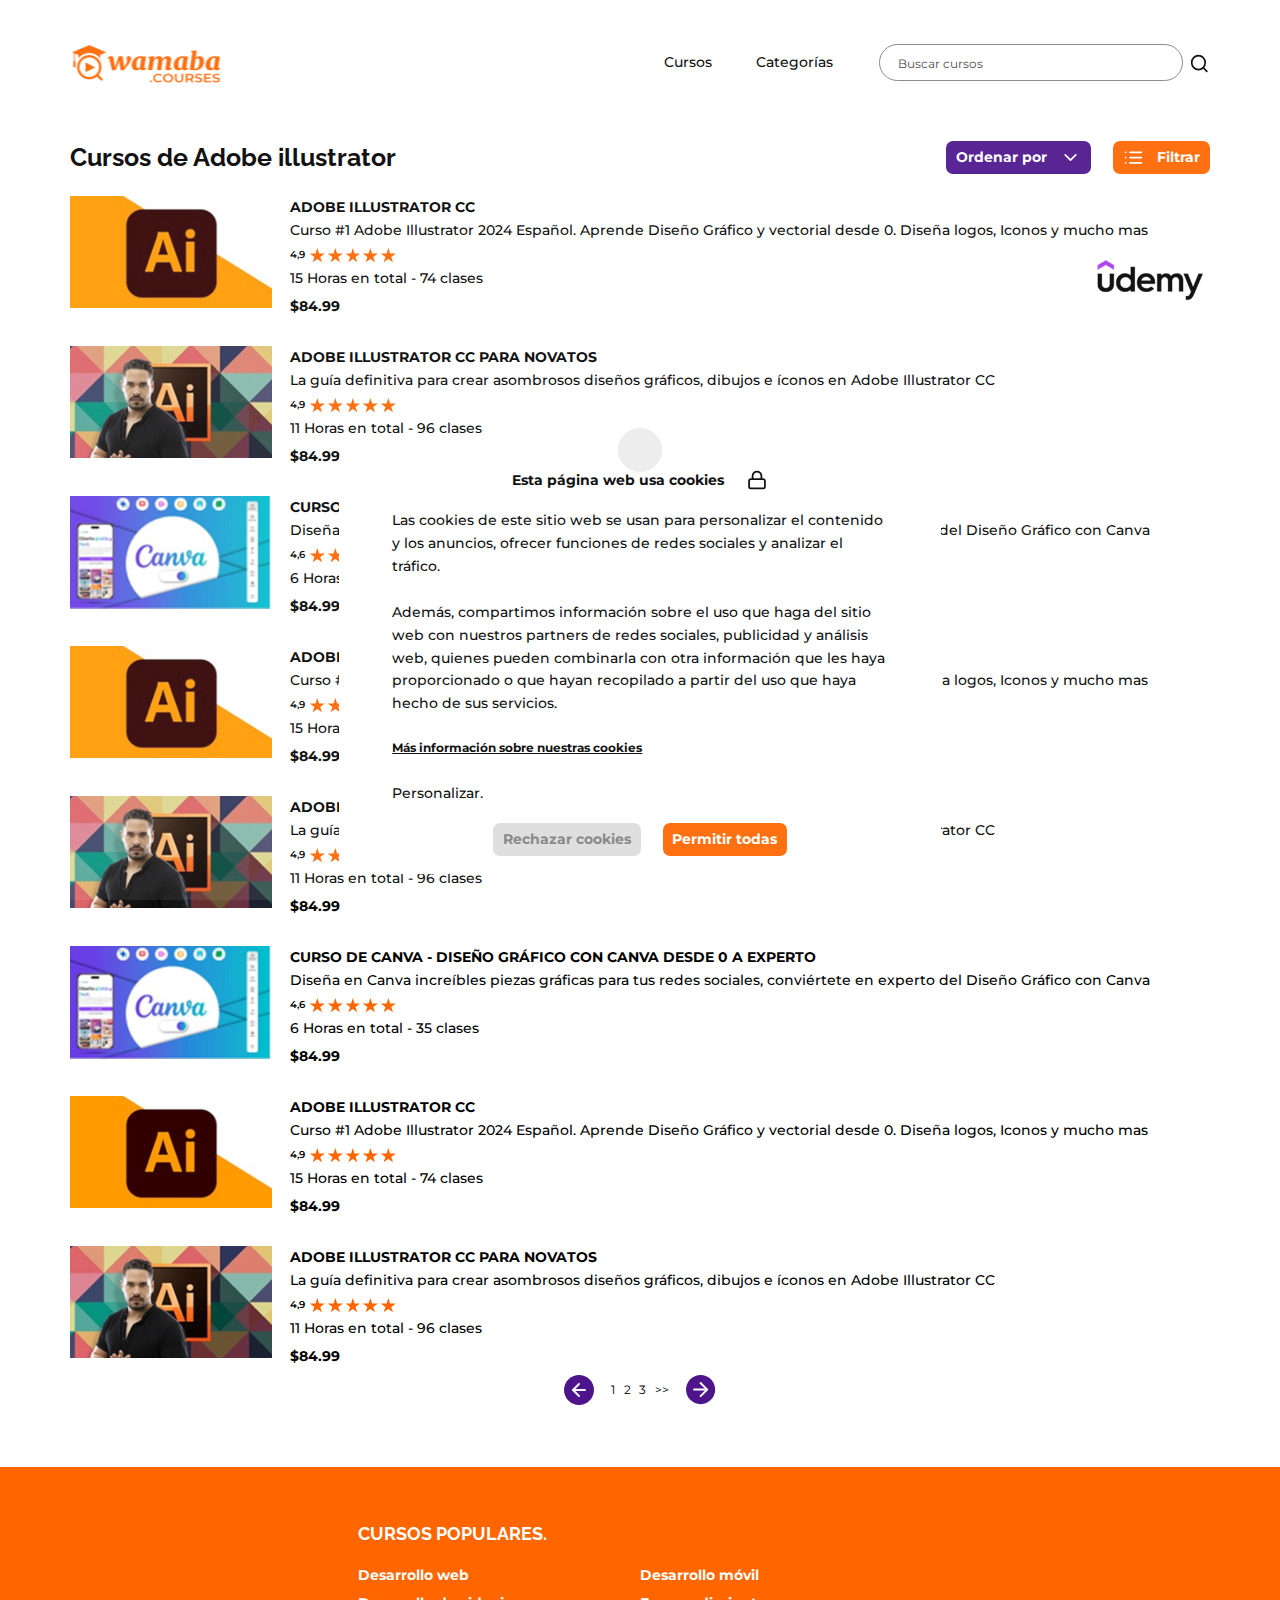
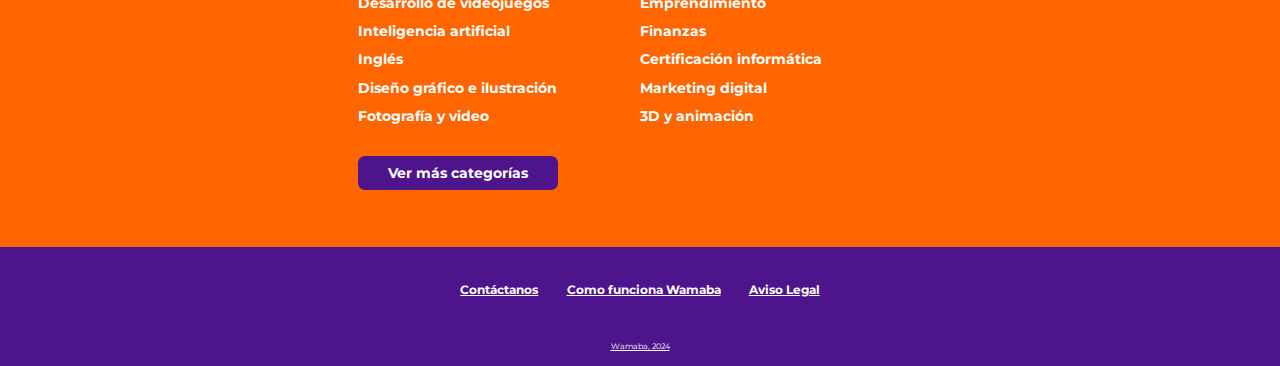
==== commit 73ba8f1d: "Cambios Pablo 4 de marzo" ====
--- a/categoria-particular-desktop.html
+++ b/categoria-particular-desktop.html
@@ -71,45 +71,34 @@
 
   <main class="main_content fix">
 
-    <!-- Inner top -->
-    <div class="inner_top categorías_inner_top pb_100 pt_30">
-      <div class="container text-center">
-        <div class="top_head mb_30">
-          <p>Cursos online de Ilustración</p>
+    <!-- blogs section -->
+    <div class="blog_section pb_65 pt_40">
+      <div class="container">
+        <div class="filter_top d-flex align-items-center justify-content-between pb_25">
+          <h3 class="f_700">Cursos de Adobe illustrator</h3>
+          <div class="filter_Right d-flex align-items-center">
+            <a href="#" class="btn btn_blue selector_btn">
+              <p>Ordenar por</p>
+              <img src="./img/chevron-down.svg" alt="chevron">
+            </a>
+            <a href="#" class="btn btn_green filter_btn ml_25">
+              <img src="./img/list.svg" alt="list">
+              <p>Filtrar</p>
+            </a>
+          </div>
         </div>
-        <p class="p1">Descubre cursos sobre Ilustración y Diseño impartidos por expertos del mundo real y que<br> son populares
-          entre
-          los estudiantes.</p>
-      </div>
-    </div>
-
-    <!-- blogs section -->
-    <div class="blog_section pb_65">
-      <div class="container">
-        <div class="row pb_80">
-          <div class="col-lg-4">
-            <div class="filter_top d-flex align-items-center">
-              <a href="#" class="btn btn_green filter_btn mr_25">
-                <img src="./img/list.svg" alt="list">
-                <p>Filtrar</p>
-              </a>
-              <a href="#" class="btn btn_blue selector_btn">
-                <p>Ordenar por</p>
-                <img src="./img/chevron-down.svg" alt="chevron">
-              </a>
-            </div>
-          </div>
-          <div class="col-lg-8">
-            <div class="row blog_row">
-              <div class="col-lg-12 col-md-6 col-12 d-lg-block d-none">
-                <a href="#" class="blog d-grid">
-                  <div class="blog_img">
-                    <img src="img/ai.png" alt="ai">
-                  </div>
-                  <div class="blog_right ml_20">
-                    <p class="p1 f_700">Adobe Illustrator CC</p>
-                    <p class="p2">Curso #1 Adobe Illustrator 2024 Español. Aprende Diseño Gráfico y vectorial desde 0.
-                      Diseña logos, Iconos y mucho mas</p>
+        <div class="row blog_row">
+          <div class="col-lg-12 col-md-6 col-12 d-lg-block d-none">
+            <a href="#" class="blog d-grid">
+              <div class="blog_img">
+                <img src="img/ai.png" alt="ai">
+              </div>
+              <div class="blog_right ml_20">
+                <p class="p1 f_700">Adobe Illustrator CC</p>
+                <p class="p2">Curso #1 Adobe Illustrator 2024 Español. Aprende Diseño Gráfico y vectorial desde 0.
+                  Diseña logos, Iconos y mucho mas</p>
+                <div class="d-flex justify-content-between align-items-center">
+                  <div>
                     <div class="star_box d-flex align-items-center">
                       <p class="p3 mr_5">4,9</p>
                       <div class="stars d-flex align-items-center">
@@ -123,454 +112,457 @@
                     <p class="p4">15 Horas en total - 74 clases</p>
                     <p class="p5 f_700">$84.99</p>
                   </div>
-                </a> 
-              </div>
-              <div class="col-lg-12 col-md-6 col-12 d-lg-none d-block">
-                <a href="#" class="blog categoria_blog d-grid">
-                  <div class="blog_img">
-                    <img src="img/ai.png" alt="ai">
-                  </div>
-                  <div class="blog_right ml_20">
-                    <p class="p1 f_700">Adobe Illustrator CC</p>
-                    <p class="p2">Aprende Diseño Gráfico y Vectorial desde 0. Diseña logos, Iconos y mucho mas</p>
-                    <div class="star_box d-flex align-items-center">
-                      <p class="p3 mr_5">4,9</p>
-                      <div class="stars d-flex align-items-center">
-                        <img src="./img/star.svg" alt="star">
-                        <img src="./img/star.svg" alt="star">
-                        <img src="./img/star.svg" alt="star">
-                        <img src="./img/star.svg" alt="star">
-                        <img src="./img/star.svg" alt="star">
-                      </div>
-                    </div>
-                    <p class="p4">15 Horas en total - 74 clases</p>
-                    <p class="p5 f_700">$84.99</p>
-                  </div>
-                </a>
-              </div>
-              <div class="col-lg-12 col-md-6 col-12 d-lg-none">
-                <a href="#" class="blog categoria_blog d-grid">
-                  <div class="blog_img">
-                    <img src="img/canva.png" alt="canva">
-                  </div>
-                  <div class="blog_right ml_20">
-                    <p class="p1 f_700">Curso de CANVA</p>
-                    <p class="p2">Diseña en Canva increíbles piezas gráficas para tus redes sociales</p>
-                    <div class="star_box d-flex align-items-center">
-                      <p class="p3 mr_5">4,6</p>
-                      <div class="stars d-flex align-items-center">
-                        <img src="./img/star.svg" alt="star">
-                        <img src="./img/star.svg" alt="star">
-                        <img src="./img/star.svg" alt="star">
-                        <img src="./img/star.svg" alt="star">
-                        <img src="./img/star.svg" alt="star">
-                      </div>
-                    </div>
-                    <p class="p4">6 Horas en total - 35 clases</p>
-                    <p class="p5 f_700">$84.99</p>
-                  </div>
-                </a>
-              </div>
-              <div class="col-lg-12 col-md-6 col-12 d-lg-none">
-                <a href="#" class="blog categoria_blog d-grid">
-                  <div class="blog_img">
-                    <img src="img/mini1.png" alt="illustrator">
-                  </div>
-                  <div class="blog_right ml_20">
-                    <p class="p1 f_700">Diseño Editorial</p>
-                    <p class="p2">Aprende Diseño Editorial con Adobe InDesign y crea publicaciones profesionales</p>
-                    <div class="star_box d-flex align-items-center">
-                      <p class="p3 mr_5">4,9</p>
-                      <div class="stars d-flex align-items-center">
-                        <img src="./img/star.svg" alt="star">
-                        <img src="./img/star.svg" alt="star">
-                        <img src="./img/star.svg" alt="star">
-                        <img src="./img/star.svg" alt="star">
-                        <img src="./img/star.svg" alt="star">
-                      </div>
-                    </div>
-                    <p class="p4">15 Horas en total - 74 clases</p>
-                    <p class="p5 f_700">$84.99</p>
-                  </div>
-                </a>
-              </div>
-              <div class="col-lg-12 col-md-6 col-12 d-lg-none">
-                <a href="#" class="blog categoria_blog d-grid">
-                  <div class="blog_img">
-                    <img src="img/mini2.png" alt="illustrator">
-                  </div>
-                  <div class="blog_right ml_20">
-                    <p class="p1 f_700">Adobe Illustrator CC</p>
-                    <p class="p2">Aprende Diseño Gráfico y Vectorial desde 0. Diseña logos, Iconos y mucho mas</p>
-                    <div class="star_box d-flex align-items-center">
-                      <p class="p3 mr_5">4,9</p>
-                      <div class="stars d-flex align-items-center">
-                        <img src="./img/star.svg" alt="star">
-                        <img src="./img/star.svg" alt="star">
-                        <img src="./img/star.svg" alt="star">
-                        <img src="./img/star.svg" alt="star">
-                        <img src="./img/star.svg" alt="star">
-                      </div>
-                    </div>
-                    <p class="p4">15 Horas en total - 74 clases</p>
-                    <p class="p5 f_700">$84.99</p>
-                  </div>
-                </a>
-              </div>
-              <div class="col-lg-12 col-md-6 col-12 d-lg-none">
-                <a href="#" class="blog categoria_blog d-grid">
-                  <div class="blog_img">
-                    <img src="img/mini1.png" alt="illustrator">
-                  </div>
-                  <div class="blog_right ml_20">
-                    <p class="p1 f_700">Master Diseño Gráfico, Editorial, Foto y 3D</p>
-                    <p class="p2">El curso + completo en Diseño de Udemy, toda la paquetería de Adobe.</p>
-                    <div class="star_box d-flex align-items-center">
-                      <p class="p3 mr_5">4,6</p>
-                      <div class="stars d-flex align-items-center">
-                        <img src="./img/star.svg" alt="star">
-                        <img src="./img/star.svg" alt="star">
-                        <img src="./img/star.svg" alt="star">
-                        <img src="./img/star.svg" alt="star">
-                        <img src="./img/star.svg" alt="star">
-                      </div>
-                    </div>
-                    <p class="p4">22 Horas en total - 154 clases</p>
-                    <p class="p5 f_700">$84.99</p>
-                  </div>
-                </a>
-              </div>
-              <div class="col-lg-12 col-md-6 col-12 d-lg-none">
-                <a href="#" class="blog categoria_blog d-grid">
-                  <div class="blog_img">
-                    <img src="img/mini3.png" alt="illustrator">
-                  </div>
-                  <div class="blog_right ml_20">
-                    <p class="p1 f_700">Diseño Audiovisual</p>
-                    <p class="p2">Conviétete en creador de contenidos gráficos y audiovisuales</p>
-                    <div class="star_box d-flex align-items-center">
-                      <p class="p3 mr_5">5,0</p>
-                      <div class="stars d-flex align-items-center">
-                        <img src="./img/star.svg" alt="star">
-                        <img src="./img/star.svg" alt="star">
-                        <img src="./img/star.svg" alt="star">
-                        <img src="./img/star.svg" alt="star">
-                        <img src="./img/star.svg" alt="star">
-                      </div>
-                    </div>
-                    <p class="p4">17 Horas en total - 84 clases</p>
-                    <p class="p5 f_700">$84.99</p>
-                  </div>
-                </a>
-              </div>
-              <div class="col-lg-12 col-md-6 col-12 d-lg-none d-block">
-                <a href="#" class="blog categoria_blog d-grid">
-                  <div class="blog_img">
-                    <img src="img/ai.png" alt="ai">
-                  </div>
-                  <div class="blog_right ml_20">
-                    <p class="p1 f_700">Adobe Illustrator CC</p>
-                    <p class="p2">Aprende Diseño Gráfico y Vectorial desde 0. Diseña logos, Iconos y mucho mas</p>
-                    <div class="star_box d-flex align-items-center">
-                      <p class="p3 mr_5">4,9</p>
-                      <div class="stars d-flex align-items-center">
-                        <img src="./img/star.svg" alt="star">
-                        <img src="./img/star.svg" alt="star">
-                        <img src="./img/star.svg" alt="star">
-                        <img src="./img/star.svg" alt="star">
-                        <img src="./img/star.svg" alt="star">
-                      </div>
-                    </div>
-                    <p class="p4">15 Horas en total - 74 clases</p>
-                    <p class="p5 f_700">$84.99</p>
-                  </div>
-                </a>
-              </div>
-              <div class="col-lg-12 col-md-6 col-12 d-lg-none">
-                <a href="#" class="blog categoria_blog d-grid">
-                  <div class="blog_img">
-                    <img src="img/canva.png" alt="canva">
-                  </div>
-                  <div class="blog_right ml_20">
-                    <p class="p1 f_700">Curso de CANVA</p>
-                    <p class="p2">Diseña en Canva increíbles piezas gráficas para tus redes sociales</p>
-                    <div class="star_box d-flex align-items-center">
-                      <p class="p3 mr_5">4,6</p>
-                      <div class="stars d-flex align-items-center">
-                        <img src="./img/star.svg" alt="star">
-                        <img src="./img/star.svg" alt="star">
-                        <img src="./img/star.svg" alt="star">
-                        <img src="./img/star.svg" alt="star">
-                        <img src="./img/star.svg" alt="star">
-                      </div>
-                    </div>
-                    <p class="p4">6 Horas en total - 35 clases</p>
-                    <p class="p5 f_700">$84.99</p>
-                  </div>
-                </a>
-              </div>
-              <div class="col-lg-12 col-md-6 col-12 d-lg-none">
-                <a href="#" class="blog categoria_blog d-grid">
-                  <div class="blog_img">
-                    <img src="img/mini1.png" alt="illustrator">
-                  </div>
-                  <div class="blog_right ml_20">
-                    <p class="p1 f_700">Diseño Editorial</p>
-                    <p class="p2">Aprende Diseño Editorial con Adobe InDesign y crea publicaciones profesionales</p>
-                    <div class="star_box d-flex align-items-center">
-                      <p class="p3 mr_5">4,9</p>
-                      <div class="stars d-flex align-items-center">
-                        <img src="./img/star.svg" alt="star">
-                        <img src="./img/star.svg" alt="star">
-                        <img src="./img/star.svg" alt="star">
-                        <img src="./img/star.svg" alt="star">
-                        <img src="./img/star.svg" alt="star">
-                      </div>
-                    </div>
-                    <p class="p4">15 Horas en total - 74 clases</p>
-                    <p class="p5 f_700">$84.99</p>
-                  </div>
-                </a>
-              </div>
-              <div class="col-lg-12 col-md-6 col-12 d-lg-none">
-                <a href="#" class="blog categoria_blog d-grid">
-                  <div class="blog_img">
-                    <img src="img/mini2.png" alt="illustrator">
-                  </div>
-                  <div class="blog_right ml_20">
-                    <p class="p1 f_700">Adobe Illustrator CC</p>
-                    <p class="p2">Aprende Diseño Gráfico y Vectorial desde 0. Diseña logos, Iconos y mucho mas</p>
-                    <div class="star_box d-flex align-items-center">
-                      <p class="p3 mr_5">4,9</p>
-                      <div class="stars d-flex align-items-center">
-                        <img src="./img/star.svg" alt="star">
-                        <img src="./img/star.svg" alt="star">
-                        <img src="./img/star.svg" alt="star">
-                        <img src="./img/star.svg" alt="star">
-                        <img src="./img/star.svg" alt="star">
-                      </div>
-                    </div>
-                    <p class="p4">15 Horas en total - 74 clases</p>
-                    <p class="p5 f_700">$84.99</p>
-                  </div>
-                </a>
-              </div>
-              <div class="col-lg-12 col-md-6 col-12 d-lg-none">
-                <a href="#" class="blog categoria_blog d-grid">
-                  <div class="blog_img">
-                    <img src="img/mini1.png" alt="illustrator">
-                  </div>
-                  <div class="blog_right ml_20">
-                    <p class="p1 f_700">Master Diseño Gráfico, Editorial, Foto y 3D</p>
-                    <p class="p2">El curso + completo en Diseño de Udemy, toda la paquetería de Adobe.</p>
-                    <div class="star_box d-flex align-items-center">
-                      <p class="p3 mr_5">4,6</p>
-                      <div class="stars d-flex align-items-center">
-                        <img src="./img/star.svg" alt="star">
-                        <img src="./img/star.svg" alt="star">
-                        <img src="./img/star.svg" alt="star">
-                        <img src="./img/star.svg" alt="star">
-                        <img src="./img/star.svg" alt="star">
-                      </div>
-                    </div>
-                    <p class="p4">22 Horas en total - 154 clases</p>
-                    <p class="p5 f_700">$84.99</p>
-                  </div>
-                </a>
-              </div>
-              <div class="col-lg-12 col-md-6 col-12 d-lg-none">
-                <a href="#" class="blog categoria_blog d-grid">
-                  <div class="blog_img">
-                    <img src="img/mini3.png" alt="illustrator">
-                  </div>
-                  <div class="blog_right ml_20">
-                    <p class="p1 f_700">Diseño Audiovisual</p>
-                    <p class="p2">Conviétete en creador de contenidos gráficos y audiovisuales</p>
-                    <div class="star_box d-flex align-items-center">
-                      <p class="p3 mr_5">5,0</p>
-                      <div class="stars d-flex align-items-center">
-                        <img src="./img/star.svg" alt="star">
-                        <img src="./img/star.svg" alt="star">
-                        <img src="./img/star.svg" alt="star">
-                        <img src="./img/star.svg" alt="star">
-                        <img src="./img/star.svg" alt="star">
-                      </div>
-                    </div>
-                    <p class="p4">17 Horas en total - 84 clases</p>
-                    <p class="p5 f_700">$84.99</p>
-                  </div>
-                </a>
-              </div>
-
-              <div class="col-lg-12 col-md-6 col-12 d-lg-block d-none">
-                <a href="#" class="blog d-grid">
-                  <div class="blog_img">
-                    <img src="img/ai-illustrator.png" alt="illustrator">
-                  </div>
-                  <div class="blog_right ml_20">
-                    <p class="p1 f_700">Adobe Illustrator CC para novatos</p>
-                    <p class="p2">La guía definitiva para crear asombrosos diseños gráficos, dibujos e íconos en Adobe
-                      Illustrator CC </p>
-                    <div class="star_box d-flex align-items-center">
-                      <p class="p3 mr_5">4,9</p>
-                      <div class="stars d-flex align-items-center">
-                        <img src="./img/star.svg" alt="star">
-                        <img src="./img/star.svg" alt="star">
-                        <img src="./img/star.svg" alt="star">
-                        <img src="./img/star.svg" alt="star">
-                        <img src="./img/star.svg" alt="star">
-                      </div>
-                    </div>
-                    <p class="p4">11 Horas en total - 96 clases</p>
-                    <p class="p5 f_700">$84.99</p>
-                  </div>
-                </a>
-              </div>
-              <div class="col-lg-12 col-md-6 col-12 d-lg-block d-none">
-                <a href="#" class="blog d-grid">
-                  <div class="blog_img">
-                    <img src="img/canva.png" alt="canva">
-                  </div>
-                  <div class="blog_right ml_20">
-                    <p class="p1 f_700">Curso de CANVA - Diseño Gráfico con Canva desde 0 a experto</p>
-                    <p class="p2">Diseña en Canva increíbles piezas gráficas para tus redes sociales, conviértete en
-                      experto del Diseño Gráfico con Canva</p>
-                    <div class="star_box d-flex align-items-center">
-                      <p class="p3 mr_5">4,6</p>
-                      <div class="stars d-flex align-items-center">
-                        <img src="./img/star.svg" alt="star">
-                        <img src="./img/star.svg" alt="star">
-                        <img src="./img/star.svg" alt="star">
-                        <img src="./img/star.svg" alt="star">
-                        <img src="./img/star.svg" alt="star">
-                      </div>
-                    </div>
-                    <p class="p4">6 Horas en total - 35 clases</p>
-                    <p class="p5 f_700">$84.99</p>
-                  </div>
-                </a>
-              </div>
-              <div class="col-lg-12 col-md-6 col-12 d-lg-block d-none">
-                <a href="#" class="blog d-grid">
-                  <div class="blog_img">
-                    <img src="img/ai.png" alt="ai">
-                  </div>
-                  <div class="blog_right ml_20">
-                    <p class="p1 f_700">Adobe Illustrator CC</p>
-                    <p class="p2">Curso #1 Adobe Illustrator 2024 Español. Aprende Diseño Gráfico y vectorial desde 0.
-                      Diseña logos, Iconos y mucho mas</p>
-                    <div class="star_box d-flex align-items-center">
-                      <p class="p3 mr_5">4,9</p>
-                      <div class="stars d-flex align-items-center">
-                        <img src="./img/star.svg" alt="star">
-                        <img src="./img/star.svg" alt="star">
-                        <img src="./img/star.svg" alt="star">
-                        <img src="./img/star.svg" alt="star">
-                        <img src="./img/star.svg" alt="star">
-                      </div>
-                    </div>
-                    <p class="p4">15 Horas en total - 74 clases</p>
-                    <p class="p5 f_700">$84.99</p>
-                  </div>
-                </a>
-              </div>
-              <div class="col-lg-12 col-md-6 col-12 d-lg-block d-none">
-                <a href="#" class="blog d-grid">
-                  <div class="blog_img">
-                    <img src="img/ai-illustrator.png" alt="illustrator">
-                  </div>
-                  <div class="blog_right ml_20">
-                    <p class="p1 f_700">Adobe Illustrator CC para novatos</p>
-                    <p class="p2">La guía definitiva para crear asombrosos diseños gráficos, dibujos e íconos en Adobe
-                      Illustrator CC </p>
-                    <div class="star_box d-flex align-items-center">
-                      <p class="p3 mr_5">4,9</p>
-                      <div class="stars d-flex align-items-center">
-                        <img src="./img/star.svg" alt="star">
-                        <img src="./img/star.svg" alt="star">
-                        <img src="./img/star.svg" alt="star">
-                        <img src="./img/star.svg" alt="star">
-                        <img src="./img/star.svg" alt="star">
-                      </div>
-                    </div>
-                    <p class="p4">11 Horas en total - 96 clases</p>
-                    <p class="p5 f_700">$84.99</p>
-                  </div>
-                </a>
-              </div>
-              <div class="col-lg-12 col-md-6 col-12 d-lg-block d-none">
-                <a href="#" class="blog d-grid">
-                  <div class="blog_img">
-                    <img src="img/canva.png" alt="canva">
-                  </div>
-                  <div class="blog_right ml_20">
-                    <p class="p1 f_700">Curso de CANVA - Diseño Gráfico con Canva desde 0 a experto</p>
-                    <p class="p2">Diseña en Canva increíbles piezas gráficas para tus redes sociales, conviértete en
-                      experto del Diseño Gráfico con Canva</p>
-                    <div class="star_box d-flex align-items-center">
-                      <p class="p3 mr_5">4,6</p>
-                      <div class="stars d-flex align-items-center">
-                        <img src="./img/star.svg" alt="star">
-                        <img src="./img/star.svg" alt="star">
-                        <img src="./img/star.svg" alt="star">
-                        <img src="./img/star.svg" alt="star">
-                        <img src="./img/star.svg" alt="star">
-                      </div>
-                    </div>
-                    <p class="p4">6 Horas en total - 35 clases</p>
-                    <p class="p5 f_700">$84.99</p>
-                  </div>
-                </a>
-              </div>
-              <div class="col-lg-12 col-md-6 col-12 d-lg-block d-none">
-                <a href="#" class="blog d-grid">
-                  <div class="blog_img">
-                    <img src="img/ai.png" alt="ai">
-                  </div>
-                  <div class="blog_right ml_20">
-                    <p class="p1 f_700">Adobe Illustrator CC</p>
-                    <p class="p2">Curso #1 Adobe Illustrator 2024 Español. Aprende Diseño Gráfico y vectorial desde 0.
-                      Diseña logos, Iconos y mucho mas</p>
-                    <div class="star_box d-flex align-items-center">
-                      <p class="p3 mr_5">4,9</p>
-                      <div class="stars d-flex align-items-center">
-                        <img src="./img/star.svg" alt="star">
-                        <img src="./img/star.svg" alt="star">
-                        <img src="./img/star.svg" alt="star">
-                        <img src="./img/star.svg" alt="star">
-                        <img src="./img/star.svg" alt="star">
-                      </div>
-                    </div>
-                    <p class="p4">15 Horas en total - 74 clases</p>
-                    <p class="p5 f_700">$84.99</p>
-                  </div>
-                </a>
-              </div>
-              <div class="col-lg-12 col-md-6 col-12 d-lg-block d-none">
-                <a href="#" class="blog d-grid">
-                  <div class="blog_img">
-                    <img src="img/ai-illustrator.png" alt="illustrator">
-                  </div>
-                  <div class="blog_right ml_20">
-                    <p class="p1 f_700">Adobe Illustrator CC para novatos</p>
-                    <p class="p2">La guía definitiva para crear asombrosos diseños gráficos, dibujos e íconos en Adobe
-                      Illustrator CC </p>
-                    <div class="star_box d-flex align-items-center">
-                      <p class="p3 mr_5">4,9</p>
-                      <div class="stars d-flex align-items-center">
-                        <img src="./img/star.svg" alt="star">
-                        <img src="./img/star.svg" alt="star">
-                        <img src="./img/star.svg" alt="star">
-                        <img src="./img/star.svg" alt="star">
-                        <img src="./img/star.svg" alt="star">
-                      </div>
-                    </div>
-                    <p class="p4">11 Horas en total - 96 clases</p>
-                    <p class="p5 f_700">$84.99</p>
-                  </div>
-                </a>
-              </div>
-            </div>
+                  <div class="">
+                    <img src="img/udemy.png" class="img_udemy" alt="">
+                  </div>
+                </div>
+              </div>
+            </a>
+          </div>
+          <div class="col-lg-12 col-md-6 col-12 d-lg-none d-block">
+            <a href="#" class="blog categoria_blog d-grid">
+              <div class="blog_img">
+                <img src="img/ai.png" alt="ai">
+              </div>
+              <div class="blog_right ml_20">
+                <p class="p1 f_700">Adobe Illustrator CC</p>
+                <p class="p2">Aprende Diseño Gráfico y Vectorial desde 0. Diseña logos, Iconos y mucho mas</p>
+                <div class="star_box d-flex align-items-center">
+                  <p class="p3 mr_5">4,9</p>
+                  <div class="stars d-flex align-items-center">
+                    <img src="./img/star.svg" alt="star">
+                    <img src="./img/star.svg" alt="star">
+                    <img src="./img/star.svg" alt="star">
+                    <img src="./img/star.svg" alt="star">
+                    <img src="./img/star.svg" alt="star">
+                  </div>
+                </div>
+                <p class="p4">15 Horas en total - 74 clases</p>
+                <p class="p5 f_700">$84.99</p>
+              </div>
+            </a>
+          </div>
+          <div class="col-lg-12 col-md-6 col-12 d-lg-none">
+            <a href="#" class="blog categoria_blog d-grid">
+              <div class="blog_img">
+                <img src="img/canva.png" alt="canva">
+              </div>
+              <div class="blog_right ml_20">
+                <p class="p1 f_700">Curso de CANVA</p>
+                <p class="p2">Diseña en Canva increíbles piezas gráficas para tus redes sociales</p>
+                <div class="star_box d-flex align-items-center">
+                  <p class="p3 mr_5">4,6</p>
+                  <div class="stars d-flex align-items-center">
+                    <img src="./img/star.svg" alt="star">
+                    <img src="./img/star.svg" alt="star">
+                    <img src="./img/star.svg" alt="star">
+                    <img src="./img/star.svg" alt="star">
+                    <img src="./img/star.svg" alt="star">
+                  </div>
+                </div>
+                <p class="p4">6 Horas en total - 35 clases</p>
+                <p class="p5 f_700">$84.99</p>
+              </div>
+            </a>
+          </div>
+          <div class="col-lg-12 col-md-6 col-12 d-lg-none">
+            <a href="#" class="blog categoria_blog d-grid">
+              <div class="blog_img">
+                <img src="img/mini1.png" alt="illustrator">
+              </div>
+              <div class="blog_right ml_20">
+                <p class="p1 f_700">Diseño Editorial</p>
+                <p class="p2">Aprende Diseño Editorial con Adobe InDesign y crea publicaciones profesionales</p>
+                <div class="star_box d-flex align-items-center">
+                  <p class="p3 mr_5">4,9</p>
+                  <div class="stars d-flex align-items-center">
+                    <img src="./img/star.svg" alt="star">
+                    <img src="./img/star.svg" alt="star">
+                    <img src="./img/star.svg" alt="star">
+                    <img src="./img/star.svg" alt="star">
+                    <img src="./img/star.svg" alt="star">
+                  </div>
+                </div>
+                <p class="p4">15 Horas en total - 74 clases</p>
+                <p class="p5 f_700">$84.99</p>
+              </div>
+            </a>
+          </div>
+          <div class="col-lg-12 col-md-6 col-12 d-lg-none">
+            <a href="#" class="blog categoria_blog d-grid">
+              <div class="blog_img">
+                <img src="img/mini2.png" alt="illustrator">
+              </div>
+              <div class="blog_right ml_20">
+                <p class="p1 f_700">Adobe Illustrator CC</p>
+                <p class="p2">Aprende Diseño Gráfico y Vectorial desde 0. Diseña logos, Iconos y mucho mas</p>
+                <div class="star_box d-flex align-items-center">
+                  <p class="p3 mr_5">4,9</p>
+                  <div class="stars d-flex align-items-center">
+                    <img src="./img/star.svg" alt="star">
+                    <img src="./img/star.svg" alt="star">
+                    <img src="./img/star.svg" alt="star">
+                    <img src="./img/star.svg" alt="star">
+                    <img src="./img/star.svg" alt="star">
+                  </div>
+                </div>
+                <p class="p4">15 Horas en total - 74 clases</p>
+                <p class="p5 f_700">$84.99</p>
+              </div>
+            </a>
+          </div>
+          <div class="col-lg-12 col-md-6 col-12 d-lg-none">
+            <a href="#" class="blog categoria_blog d-grid">
+              <div class="blog_img">
+                <img src="img/mini1.png" alt="illustrator">
+              </div>
+              <div class="blog_right ml_20">
+                <p class="p1 f_700">Master Diseño Gráfico, Editorial, Foto y 3D</p>
+                <p class="p2">El curso + completo en Diseño de Udemy, toda la paquetería de Adobe.</p>
+                <div class="star_box d-flex align-items-center">
+                  <p class="p3 mr_5">4,6</p>
+                  <div class="stars d-flex align-items-center">
+                    <img src="./img/star.svg" alt="star">
+                    <img src="./img/star.svg" alt="star">
+                    <img src="./img/star.svg" alt="star">
+                    <img src="./img/star.svg" alt="star">
+                    <img src="./img/star.svg" alt="star">
+                  </div>
+                </div>
+                <p class="p4">22 Horas en total - 154 clases</p>
+                <p class="p5 f_700">$84.99</p>
+              </div>
+            </a>
+          </div>
+          <div class="col-lg-12 col-md-6 col-12 d-lg-none">
+            <a href="#" class="blog categoria_blog d-grid">
+              <div class="blog_img">
+                <img src="img/mini3.png" alt="illustrator">
+              </div>
+              <div class="blog_right ml_20">
+                <p class="p1 f_700">Diseño Audiovisual</p>
+                <p class="p2">Conviétete en creador de contenidos gráficos y audiovisuales</p>
+                <div class="star_box d-flex align-items-center">
+                  <p class="p3 mr_5">5,0</p>
+                  <div class="stars d-flex align-items-center">
+                    <img src="./img/star.svg" alt="star">
+                    <img src="./img/star.svg" alt="star">
+                    <img src="./img/star.svg" alt="star">
+                    <img src="./img/star.svg" alt="star">
+                    <img src="./img/star.svg" alt="star">
+                  </div>
+                </div>
+                <p class="p4">17 Horas en total - 84 clases</p>
+                <p class="p5 f_700">$84.99</p>
+              </div>
+            </a>
+          </div>
+          <div class="col-lg-12 col-md-6 col-12 d-lg-none d-block">
+            <a href="#" class="blog categoria_blog d-grid">
+              <div class="blog_img">
+                <img src="img/ai.png" alt="ai">
+              </div>
+              <div class="blog_right ml_20">
+                <p class="p1 f_700">Adobe Illustrator CC</p>
+                <p class="p2">Aprende Diseño Gráfico y Vectorial desde 0. Diseña logos, Iconos y mucho mas</p>
+                <div class="star_box d-flex align-items-center">
+                  <p class="p3 mr_5">4,9</p>
+                  <div class="stars d-flex align-items-center">
+                    <img src="./img/star.svg" alt="star">
+                    <img src="./img/star.svg" alt="star">
+                    <img src="./img/star.svg" alt="star">
+                    <img src="./img/star.svg" alt="star">
+                    <img src="./img/star.svg" alt="star">
+                  </div>
+                </div>
+                <p class="p4">15 Horas en total - 74 clases</p>
+                <p class="p5 f_700">$84.99</p>
+              </div>
+            </a>
+          </div>
+          <div class="col-lg-12 col-md-6 col-12 d-lg-none">
+            <a href="#" class="blog categoria_blog d-grid">
+              <div class="blog_img">
+                <img src="img/canva.png" alt="canva">
+              </div>
+              <div class="blog_right ml_20">
+                <p class="p1 f_700">Curso de CANVA</p>
+                <p class="p2">Diseña en Canva increíbles piezas gráficas para tus redes sociales</p>
+                <div class="star_box d-flex align-items-center">
+                  <p class="p3 mr_5">4,6</p>
+                  <div class="stars d-flex align-items-center">
+                    <img src="./img/star.svg" alt="star">
+                    <img src="./img/star.svg" alt="star">
+                    <img src="./img/star.svg" alt="star">
+                    <img src="./img/star.svg" alt="star">
+                    <img src="./img/star.svg" alt="star">
+                  </div>
+                </div>
+                <p class="p4">6 Horas en total - 35 clases</p>
+                <p class="p5 f_700">$84.99</p>
+              </div>
+            </a>
+          </div>
+          <div class="col-lg-12 col-md-6 col-12 d-lg-none">
+            <a href="#" class="blog categoria_blog d-grid">
+              <div class="blog_img">
+                <img src="img/mini1.png" alt="illustrator">
+              </div>
+              <div class="blog_right ml_20">
+                <p class="p1 f_700">Diseño Editorial</p>
+                <p class="p2">Aprende Diseño Editorial con Adobe InDesign y crea publicaciones profesionales</p>
+                <div class="star_box d-flex align-items-center">
+                  <p class="p3 mr_5">4,9</p>
+                  <div class="stars d-flex align-items-center">
+                    <img src="./img/star.svg" alt="star">
+                    <img src="./img/star.svg" alt="star">
+                    <img src="./img/star.svg" alt="star">
+                    <img src="./img/star.svg" alt="star">
+                    <img src="./img/star.svg" alt="star">
+                  </div>
+                </div>
+                <p class="p4">15 Horas en total - 74 clases</p>
+                <p class="p5 f_700">$84.99</p>
+              </div>
+            </a>
+          </div>
+          <div class="col-lg-12 col-md-6 col-12 d-lg-none">
+            <a href="#" class="blog categoria_blog d-grid">
+              <div class="blog_img">
+                <img src="img/mini2.png" alt="illustrator">
+              </div>
+              <div class="blog_right ml_20">
+                <p class="p1 f_700">Adobe Illustrator CC</p>
+                <p class="p2">Aprende Diseño Gráfico y Vectorial desde 0. Diseña logos, Iconos y mucho mas</p>
+                <div class="star_box d-flex align-items-center">
+                  <p class="p3 mr_5">4,9</p>
+                  <div class="stars d-flex align-items-center">
+                    <img src="./img/star.svg" alt="star">
+                    <img src="./img/star.svg" alt="star">
+                    <img src="./img/star.svg" alt="star">
+                    <img src="./img/star.svg" alt="star">
+                    <img src="./img/star.svg" alt="star">
+                  </div>
+                </div>
+                <p class="p4">15 Horas en total - 74 clases</p>
+                <p class="p5 f_700">$84.99</p>
+              </div>
+            </a>
+          </div>
+          <div class="col-lg-12 col-md-6 col-12 d-lg-none">
+            <a href="#" class="blog categoria_blog d-grid">
+              <div class="blog_img">
+                <img src="img/mini1.png" alt="illustrator">
+              </div>
+              <div class="blog_right ml_20">
+                <p class="p1 f_700">Master Diseño Gráfico, Editorial, Foto y 3D</p>
+                <p class="p2">El curso + completo en Diseño de Udemy, toda la paquetería de Adobe.</p>
+                <div class="star_box d-flex align-items-center">
+                  <p class="p3 mr_5">4,6</p>
+                  <div class="stars d-flex align-items-center">
+                    <img src="./img/star.svg" alt="star">
+                    <img src="./img/star.svg" alt="star">
+                    <img src="./img/star.svg" alt="star">
+                    <img src="./img/star.svg" alt="star">
+                    <img src="./img/star.svg" alt="star">
+                  </div>
+                </div>
+                <p class="p4">22 Horas en total - 154 clases</p>
+                <p class="p5 f_700">$84.99</p>
+              </div>
+            </a>
+          </div>
+          <div class="col-lg-12 col-md-6 col-12 d-lg-none">
+            <a href="#" class="blog categoria_blog d-grid">
+              <div class="blog_img">
+                <img src="img/mini3.png" alt="illustrator">
+              </div>
+              <div class="blog_right ml_20">
+                <p class="p1 f_700">Diseño Audiovisual</p>
+                <p class="p2">Conviétete en creador de contenidos gráficos y audiovisuales</p>
+                <div class="star_box d-flex align-items-center">
+                  <p class="p3 mr_5">5,0</p>
+                  <div class="stars d-flex align-items-center">
+                    <img src="./img/star.svg" alt="star">
+                    <img src="./img/star.svg" alt="star">
+                    <img src="./img/star.svg" alt="star">
+                    <img src="./img/star.svg" alt="star">
+                    <img src="./img/star.svg" alt="star">
+                  </div>
+                </div>
+                <p class="p4">17 Horas en total - 84 clases</p>
+                <p class="p5 f_700">$84.99</p>
+              </div>
+            </a>
+          </div>
+
+          <div class="col-lg-12 col-md-6 col-12 d-lg-block d-none">
+            <a href="#" class="blog d-grid">
+              <div class="blog_img">
+                <img src="img/ai-illustrator.png" alt="illustrator">
+              </div>
+              <div class="blog_right ml_20">
+                <p class="p1 f_700">Adobe Illustrator CC para novatos</p>
+                <p class="p2">La guía definitiva para crear asombrosos diseños gráficos, dibujos e íconos en Adobe
+                  Illustrator CC </p>
+                <div class="star_box d-flex align-items-center">
+                  <p class="p3 mr_5">4,9</p>
+                  <div class="stars d-flex align-items-center">
+                    <img src="./img/star.svg" alt="star">
+                    <img src="./img/star.svg" alt="star">
+                    <img src="./img/star.svg" alt="star">
+                    <img src="./img/star.svg" alt="star">
+                    <img src="./img/star.svg" alt="star">
+                  </div>
+                </div>
+                <p class="p4">11 Horas en total - 96 clases</p>
+                <p class="p5 f_700">$84.99</p>
+              </div>
+            </a>
+          </div>
+          <div class="col-lg-12 col-md-6 col-12 d-lg-block d-none">
+            <a href="#" class="blog d-grid">
+              <div class="blog_img">
+                <img src="img/canva.png" alt="canva">
+              </div>
+              <div class="blog_right ml_20">
+                <p class="p1 f_700">Curso de CANVA - Diseño Gráfico con Canva desde 0 a experto</p>
+                <p class="p2">Diseña en Canva increíbles piezas gráficas para tus redes sociales, conviértete en
+                  experto del Diseño Gráfico con Canva</p>
+                <div class="star_box d-flex align-items-center">
+                  <p class="p3 mr_5">4,6</p>
+                  <div class="stars d-flex align-items-center">
+                    <img src="./img/star.svg" alt="star">
+                    <img src="./img/star.svg" alt="star">
+                    <img src="./img/star.svg" alt="star">
+                    <img src="./img/star.svg" alt="star">
+                    <img src="./img/star.svg" alt="star">
+                  </div>
+                </div>
+                <p class="p4">6 Horas en total - 35 clases</p>
+                <p class="p5 f_700">$84.99</p>
+              </div>
+            </a>
+          </div>
+          <div class="col-lg-12 col-md-6 col-12 d-lg-block d-none">
+            <a href="#" class="blog d-grid">
+              <div class="blog_img">
+                <img src="img/ai.png" alt="ai">
+              </div>
+              <div class="blog_right ml_20">
+                <p class="p1 f_700">Adobe Illustrator CC</p>
+                <p class="p2">Curso #1 Adobe Illustrator 2024 Español. Aprende Diseño Gráfico y vectorial desde 0.
+                  Diseña logos, Iconos y mucho mas</p>
+                <div class="star_box d-flex align-items-center">
+                  <p class="p3 mr_5">4,9</p>
+                  <div class="stars d-flex align-items-center">
+                    <img src="./img/star.svg" alt="star">
+                    <img src="./img/star.svg" alt="star">
+                    <img src="./img/star.svg" alt="star">
+                    <img src="./img/star.svg" alt="star">
+                    <img src="./img/star.svg" alt="star">
+                  </div>
+                </div>
+                <p class="p4">15 Horas en total - 74 clases</p>
+                <p class="p5 f_700">$84.99</p>
+              </div>
+            </a>
+          </div>
+          <div class="col-lg-12 col-md-6 col-12 d-lg-block d-none">
+            <a href="#" class="blog d-grid">
+              <div class="blog_img">
+                <img src="img/ai-illustrator.png" alt="illustrator">
+              </div>
+              <div class="blog_right ml_20">
+                <p class="p1 f_700">Adobe Illustrator CC para novatos</p>
+                <p class="p2">La guía definitiva para crear asombrosos diseños gráficos, dibujos e íconos en Adobe
+                  Illustrator CC </p>
+                <div class="star_box d-flex align-items-center">
+                  <p class="p3 mr_5">4,9</p>
+                  <div class="stars d-flex align-items-center">
+                    <img src="./img/star.svg" alt="star">
+                    <img src="./img/star.svg" alt="star">
+                    <img src="./img/star.svg" alt="star">
+                    <img src="./img/star.svg" alt="star">
+                    <img src="./img/star.svg" alt="star">
+                  </div>
+                </div>
+                <p class="p4">11 Horas en total - 96 clases</p>
+                <p class="p5 f_700">$84.99</p>
+              </div>
+            </a>
+          </div>
+          <div class="col-lg-12 col-md-6 col-12 d-lg-block d-none">
+            <a href="#" class="blog d-grid">
+              <div class="blog_img">
+                <img src="img/canva.png" alt="canva">
+              </div>
+              <div class="blog_right ml_20">
+                <p class="p1 f_700">Curso de CANVA - Diseño Gráfico con Canva desde 0 a experto</p>
+                <p class="p2">Diseña en Canva increíbles piezas gráficas para tus redes sociales, conviértete en
+                  experto del Diseño Gráfico con Canva</p>
+                <div class="star_box d-flex align-items-center">
+                  <p class="p3 mr_5">4,6</p>
+                  <div class="stars d-flex align-items-center">
+                    <img src="./img/star.svg" alt="star">
+                    <img src="./img/star.svg" alt="star">
+                    <img src="./img/star.svg" alt="star">
+                    <img src="./img/star.svg" alt="star">
+                    <img src="./img/star.svg" alt="star">
+                  </div>
+                </div>
+                <p class="p4">6 Horas en total - 35 clases</p>
+                <p class="p5 f_700">$84.99</p>
+              </div>
+            </a>
+          </div>
+          <div class="col-lg-12 col-md-6 col-12 d-lg-block d-none">
+            <a href="#" class="blog d-grid">
+              <div class="blog_img">
+                <img src="img/ai.png" alt="ai">
+              </div>
+              <div class="blog_right ml_20">
+                <p class="p1 f_700">Adobe Illustrator CC</p>
+                <p class="p2">Curso #1 Adobe Illustrator 2024 Español. Aprende Diseño Gráfico y vectorial desde 0.
+                  Diseña logos, Iconos y mucho mas</p>
+                <div class="star_box d-flex align-items-center">
+                  <p class="p3 mr_5">4,9</p>
+                  <div class="stars d-flex align-items-center">
+                    <img src="./img/star.svg" alt="star">
+                    <img src="./img/star.svg" alt="star">
+                    <img src="./img/star.svg" alt="star">
+                    <img src="./img/star.svg" alt="star">
+                    <img src="./img/star.svg" alt="star">
+                  </div>
+                </div>
+                <p class="p4">15 Horas en total - 74 clases</p>
+                <p class="p5 f_700">$84.99</p>
+              </div>
+            </a>
+          </div>
+          <div class="col-lg-12 col-md-6 col-12 d-lg-block d-none">
+            <a href="#" class="blog d-grid">
+              <div class="blog_img">
+                <img src="img/ai-illustrator.png" alt="illustrator">
+              </div>
+              <div class="blog_right ml_20">
+                <p class="p1 f_700">Adobe Illustrator CC para novatos</p>
+                <p class="p2">La guía definitiva para crear asombrosos diseños gráficos, dibujos e íconos en Adobe
+                  Illustrator CC </p>
+                <div class="star_box d-flex align-items-center">
+                  <p class="p3 mr_5">4,9</p>
+                  <div class="stars d-flex align-items-center">
+                    <img src="./img/star.svg" alt="star">
+                    <img src="./img/star.svg" alt="star">
+                    <img src="./img/star.svg" alt="star">
+                    <img src="./img/star.svg" alt="star">
+                    <img src="./img/star.svg" alt="star">
+                  </div>
+                </div>
+                <p class="p4">11 Horas en total - 96 clases</p>
+                <p class="p5 f_700">$84.99</p>
+              </div>
+            </a>
           </div>
         </div>
         <div class="pagination d-flex align-items-center justify-content-center">
--- a/css/style.css
+++ b/css/style.css
@@ -10,8 +10,7 @@
   --blue: #4d148c;
   --green: #ff6600;
 
-  --white_img: brightness(0) saturate(100%) invert(99%) sepia(0%)
-    saturate(7498%) hue-rotate(67deg) brightness(112%) contrast(100%);
+  --white_img: brightness(0) saturate(100%) invert(99%) sepia(0%) saturate(7498%) hue-rotate(67deg) brightness(112%) contrast(100%);
   --black_img: brightness(0) saturate(100%) invert(0%) sepia(0%) saturate(16%);
 
   --titleFont: "Raleway", serif;
@@ -66,9 +65,11 @@
   transition: 200ms;
   color: inherit;
 }
+
 .f-right {
   float: right;
 }
+
 button:focus,
 a:focus,
 input:focus,
@@ -127,87 +128,100 @@
   font-weight: 900;
   font-family: var(--titleFont);
   color: var(--bodytext);
-  text-transform: uppercase;
 }
 
 /* image colros */
 .white_img {
-  -webkit-filter: brightness(0) saturate(100%) invert(99%) sepia(0%)
-    saturate(7498%) hue-rotate(67deg) brightness(112%) contrast(100%);
-  filter: brightness(0) saturate(100%) invert(99%) sepia(0%) saturate(7498%)
-    hue-rotate(67deg) brightness(112%) contrast(100%);
-}
+  -webkit-filter: brightness(0) saturate(100%) invert(99%) sepia(0%) saturate(7498%) hue-rotate(67deg) brightness(112%) contrast(100%);
+  filter: brightness(0) saturate(100%) invert(99%) sepia(0%) saturate(7498%) hue-rotate(67deg) brightness(112%) contrast(100%);
+}
+
 .black_img {
-  -webkit-filter: brightness(0) saturate(100%) invert(0%) sepia(0%)
-    saturate(16%) hue-rotate(309deg) brightness(93%) contrast(107%);
-  filter: brightness(0) saturate(100%) invert(0%) sepia(0%) saturate(16%)
-    hue-rotate(309deg) brightness(93%) contrast(107%);
+  -webkit-filter: brightness(0) saturate(100%) invert(0%) sepia(0%) saturate(16%) hue-rotate(309deg) brightness(93%) contrast(107%);
+  filter: brightness(0) saturate(100%) invert(0%) sepia(0%) saturate(16%) hue-rotate(309deg) brightness(93%) contrast(107%);
 }
 
 /* Font Weights */
 .f_300 {
   font-weight: 300 !important;
 }
+
 .f_400 {
   font-weight: 400 !important;
 }
+
 .f_500 {
   font-weight: 500 !important;
 }
+
 .f_600 {
   font-weight: 600 !important;
 }
+
 .f_700 {
   font-weight: 700 !important;
 }
+
 .f_800 {
   font-weight: 800 !important;
 }
+
 .f_900 {
   font-weight: 900 !important;
 }
+
 /* titles */
 h1 {
   font-size: 4.8rem;
   line-height: 1.1;
 }
+
 h2 {
   font-size: 3.6rem;
   line-height: 1.1;
 }
+
 h3 {
   font-size: 2.8rem;
   line-height: 1.1;
 }
+
 h4 {
   font-size: 2.4rem;
   line-height: 1.1;
 }
+
 h5 {
   font-size: 2.1rem;
   line-height: 1.1;
 }
+
 h6 {
   font-size: 2rem;
   line-height: 1.1;
 }
+
 /* texts */
 .text_xl {
   font-size: 2rem;
   line-height: 1.1;
 }
+
 .text_lg {
   font-size: 1.8rem;
   line-height: 1.1;
 }
+
 .text_md {
   font-size: 1.6rem;
   line-height: 1.1;
 }
+
 .text_sm {
   font-size: 1.4rem;
   line-height: 1.1;
 }
+
 .text_xsm {
   font-size: 1.2rem;
   line-height: 1.1;
@@ -227,14 +241,17 @@
 .hamburger_btn input {
   display: none;
 }
+
 .hamburger_btn .grid {
   display: grid;
   grid-template-rows: 1fr 1fr;
   grid-template-columns: 1fr 1fr;
 }
-.hamburger_btn .grid > * {
+
+.hamburger_btn .grid>* {
   position: relative;
 }
+
 .hamburger_btn label {
   display: block;
   cursor: pointer;
@@ -242,6 +259,7 @@
   height: 3.5rem;
   position: relative;
 }
+
 .hamburger_btn svg {
   width: 9rem;
   height: 9rem;
@@ -250,21 +268,26 @@
   transform: translate(-50%, -50%);
   top: 50%;
 }
+
 .hamburger_btn circle {
   font-size: 5rem;
 }
+
 @media (min-aspect-ratio: 1) {
   .hamburger_btn label {
     width: 3.5rem;
     height: 3.5rem;
   }
 }
+
 .hamburger_btn .menu--1 label {
   bottom: 0;
 }
+
 .hamburger_btn .menu--1 label {
   right: 0;
 }
+
 .hamburger_btn path {
   fill: none;
   stroke: var(--black);
@@ -277,36 +300,45 @@
   stroke-dashoffset: var(--offset);
   transition: all 0.8s cubic-bezier(0.645, 0.045, 0.355, 1);
 }
+
 .hamburger_btn circle {
   fill: rgba(255, 255, 255, 0);
   opacity: 0;
 }
+
 .hamburger_btn label:hover circle {
   opacity: 1;
 }
-.hamburger_btn .cross input:checked + svg .line--1,
-.hamburger_btn .cross input:checked + svg .line--3 {
+
+.hamburger_btn .cross input:checked+svg .line--1,
+.hamburger_btn .cross input:checked+svg .line--3 {
   --length: 22.627416998;
 }
-.hamburger_btn .cross input:checked + svg .line--2 {
+
+.hamburger_btn .cross input:checked+svg .line--2 {
   --length: 0;
 }
-.hamburger_btn .back input:checked + svg .line--1,
-.hamburger_btn .back input:checked + svg .line--3 {
+
+.hamburger_btn .back input:checked+svg .line--1,
+.hamburger_btn .back input:checked+svg .line--3 {
   --length: 8.602325267;
 }
+
 .hamburger_btn .menu--1 .line--1,
 .hamburger_btn .menu--1 .line--3 {
   --total-length: 126.6418304443;
 }
+
 .hamburger_btn .menu--1 .line--2 {
   --total-length: 70;
 }
-.hamburger_btn .menu--1 input:checked + svg .line--1,
-.hamburger_btn .menu--1 input:checked + svg .line--3 {
+
+.hamburger_btn .menu--1 input:checked+svg .line--1,
+.hamburger_btn .menu--1 input:checked+svg .line--3 {
   --offset: -94.1149185097;
 }
-.hamburger_btn .menu--1 input:checked + svg .line--2 {
+
+.hamburger_btn .menu--1 input:checked+svg .line--2 {
   --offset: -50;
 }
 
@@ -393,10 +425,8 @@
 }
 
 .back-to-top img {
-  -webkit-filter: brightness(0) saturate(100%) invert(100%) sepia(100%)
-    saturate(0%) hue-rotate(288deg) brightness(102%) contrast(102%);
-  filter: brightness(0) saturate(100%) invert(100%) sepia(100%) saturate(0%)
-    hue-rotate(288deg) brightness(102%) contrast(102%);
+  -webkit-filter: brightness(0) saturate(100%) invert(100%) sepia(100%) saturate(0%) hue-rotate(288deg) brightness(102%) contrast(102%);
+  filter: brightness(0) saturate(100%) invert(100%) sepia(100%) saturate(0%) hue-rotate(288deg) brightness(102%) contrast(102%);
   width: 1.5rem;
 }
 
@@ -448,7 +478,7 @@
 }
 
 .site_header.sticky {
-  box-shadow: 0 0 2rem 0.2rem rgba(0,0,0,0.1);
+  box-shadow: 0 0 2rem 0.2rem rgba(0, 0, 0, 0.1);
   top: -2rem;
 }
 
@@ -561,7 +591,7 @@
   font-weight: 700;
 }
 
-.article_info > p {
+.article_info>p {
   font-size: 1.2rem;
   font-weight: 700;
   line-height: 1.5;
@@ -593,7 +623,7 @@
   margin-left: -0.5rem;
 }
 
-.article > img {
+.article>img {
   height: 13.5rem;
   -o-object-fit: cover;
   object-fit: cover;
@@ -625,7 +655,7 @@
   margin: 0 -1rem;
 }
 
-.category_area .row > * {
+.category_area .row>* {
   padding: 0 1rem;
 }
 
@@ -737,13 +767,13 @@
   gap: 2.5rem;
 }
 
-.cookies_inner > a {
+.cookies_inner>a {
   font-size: 1.4rem;
   font-weight: 700;
   text-decoration: underline;
 }
 
-.cookies_inner > a:hover {
+.cookies_inner>a:hover {
   text-decoration: none;
 }
 
@@ -779,7 +809,7 @@
 }
 
 .star_box {
-  padding-top: 0.7rem;
+  padding-top: 0.25rem;
 }
 
 .blog_right .p5 {
@@ -841,7 +871,8 @@
   line-height: 3.2rem;
   padding: 0.35rem 0;
 }
-.top_head p{
+
+.top_head p {
   text-transform: uppercase;
 }
 
@@ -855,7 +886,7 @@
   color: #ff6600;
 }
 
-.pagination > a:hover {
+.pagination>a:hover {
   opacity: 0.75;
 }
 
@@ -889,49 +920,59 @@
 
 
 /*====================== todas las categoria dekstop area ========================*/
-.todas_categoria_hedaer{
+.todas_categoria_hedaer {
   border-bottom: none;
 }
-.todas_las_filter_wrapper{
+
+.todas_las_filter_wrapper {
   padding-top: 5.2rem;
 }
-.todas_las_filter_wrapper .filter_top{
+
+.todas_las_filter_wrapper .filter_top {
   justify-content: center;
 }
+
 .todas_las_content_wrapper {
   padding-bottom: 5rem;
 }
-.todas_las_content_box p{
+
+.todas_las_content_box p {
   font-weight: 700;
   font-size: 1.6rem;
   line-height: 2;
   text-transform: uppercase;
 }
-.todas_las_content_box ul li{
+
+.todas_las_content_box ul li {
   font-size: 1.4rem;
   font-weight: 400;
   color: #000000;
   line-height: 1.42;
 }
-.todas_las_categoria_wrapper{
+
+.todas_las_categoria_wrapper {
   margin-top: 6.5rem;
 }
-.todas_las_categoria_wrapper{
+
+.todas_las_categoria_wrapper {
   background: #FF6600;
   padding: 2rem;
   border-radius: .8rem;
 }
-.todas_las_categoria_wrapper .category{
+
+.todas_las_categoria_wrapper .category {
   margin-top: 1.8rem;
 }
-.todas_las_categoria_wrapper h4{
+
+.todas_las_categoria_wrapper h4 {
   font-weight: 700;
   font-size: 1.6rem;
   line-height: 2;
   color: #fff;
   padding-bottom: 1.7rem;
 }
-.todas_las_categoria_wrapper .category img{
+
+.todas_las_categoria_wrapper .category img {
   height: 15.1rem;
   width: 15.1rem;
   object-fit: cover;
@@ -940,70 +981,80 @@
 
 
 /*====================== ficha curso dekstop area ====================*/
-.ficha_wrapper .blog{
+.ficha_wrapper .blog {
   grid-template-columns: 47.7rem 1fr;
 }
-.ficha_wrapper .blog_img{
+
+.ficha_wrapper .blog_img {
   height: 26.9rem;
   width: 47.7rem;
 }
-.ficha_wrapper .blog_right .p2{
+
+.ficha_wrapper .blog_right .p2 {
   max-width: 60.2rem;
   padding-top: 1rem;
 }
-.ficha_star_box{
+
+.ficha_star_box {
   padding-top: .4rem;
 }
-.ficha_star_box .p4{
+
+.ficha_star_box .p4 {
   font-weight: 400;
   font-size: 1.4rem;
   margin-left: 4.4rem;
   margin-top: .5rem;
 }
+
 .img_udemy {
   width: 12.8rem;
   margin-left: 9.6rem;
 }
-.ficha_p{
-  margin-left: 12.4rem;
-  margin-top: 4rem;
-}
-.ficha_p p{
-  font-weight: 700;
-  font-size: 2rem;
+
+.ficha_p p {
+  font-weight: 700;
+  font-size: 16px;
   line-height: 1;
-  padding: .9rem 7.2rem;
+  padding: .9rem 6.2rem;
   border-radius: .8rem;
-  background: #4D148C;
+  background: #6d28d2;
   display: inline-block;
   color: rgba(256, 256, 256, 0.8);
   transition: 0.25s ease;
   cursor: pointer;
-}
-.ficha_p p:hover{
+  color: #fff;
+}
+
+.ficha_p p:hover {
   background: #7837bd;
 }
-.ficha_content_wrapper{
+
+.ficha_content_wrapper {
   padding-top: 3rem;
   padding-bottom: 42.5rem;
 }
-.ficha_content_row{
+
+.ficha_content_row {
   display: flex;
 }
+
 .ficha_content_box_main_wrap {
   width: 36rem;
 }
-.ficha_content_box_wrap{
+
+.ficha_content_box_wrap {
   border: 0.1rem solid #FF6600;
   padding: 1.2rem 1.6rem 1.3rem 2.1rem;
 }
-.ficha_content_box p{
+
+.ficha_content_box p {
   font-size: 1.6rem;
   font-weight: 700;
   color: #000;
   line-height: 1.25;
 }
-.ficha_content_box ul li{
+
+.ficha_content_box ul li {
   font-size: 1.4rem;
   font-weight: 400;
   color: #000;
@@ -1011,7 +1062,8 @@
   position: relative;
   padding-left: 1.6rem;
 }
-.ficha_content_box ul li::before{
+
+.ficha_content_box ul li::before {
   position: absolute;
   content: '';
   top: .9rem;
@@ -1021,30 +1073,37 @@
   background-color: #000;
   border-radius: 6rem;
 }
-.ficha_content_right{
+
+.ficha_content_right {
   margin-left: 2rem;
 }
-.ficha_description{
+
+.ficha_description {
   padding-top: 2rem;
 }
-.ficha_description span{
+
+.ficha_description span {
   font-size: 1.6rem;
   font-weight: 700;
   color: #000;
 }
-.ficha_description p{
+
+.ficha_description p {
   font-size: 1.4rem;
   font-weight: 400;
   line-height: 1.41;
   max-width: 85.1rem;
 }
-.ficha_wrapper .blog_right .p1{
+
+.ficha_wrapper .blog_right .p1 {
   font-size: 2rem;
   text-transform: inherit;
 }
-.ficha_wrapper .blog_right .p2{
+
+.ficha_wrapper .blog_right .p2 {
   font-size: 1.6rem;
 }
-.ficha_description .p3{
+
+.ficha_description .p3 {
   padding-top: 2rem;
 }--- a/css/responsive.css
+++ b/css/responsive.css
@@ -13,73 +13,84 @@
     width: 960px;
     padding: 0 2rem;
   }
+
   html {
     font-size: 50%;
   }
 }
 
 @media (min-width: 992px) {
+
   /* =============== */
   .col_gap_30 {
     margin: 0 -1.5rem;
   }
-  .col_gap_30 > * {
+
+  .col_gap_30>* {
     padding: 0 1.5rem;
   }
 
   .col_gap_20 {
     margin: 0 -1rem;
   }
-  .col_gap_20 > * {
+
+  .col_gap_20>* {
     padding: 0 1rem;
   }
 
   .col_gap_40 {
     margin: 0 -2rem;
   }
-  .col_gap_40 > * {
+
+  .col_gap_40>* {
     padding: 0 2rem;
   }
 
   .col_gap_60 {
     margin: 0 -3rem;
   }
-  .col_gap_60 > * {
+
+  .col_gap_60>* {
     padding: 0 3rem;
   }
 
   .col_gap_70 {
     margin: 0 -3rem;
   }
-  .col_gap_70 > * {
+
+  .col_gap_70>* {
     padding: 0 3rem;
   }
 
   .col_gap_45 {
     margin: 0 -2.25rem;
   }
-  .col_gap_45 > * {
+
+  .col_gap_45>* {
     padding: 0 2.25rem;
   }
 
   .col_gap_32 {
     margin: 0 -1.6rem;
   }
-  .col_gap_32 > * {
+
+  .col_gap_32>* {
     padding: 0 1.6rem;
   }
 
   .col_gap_34 {
     margin: 0 -1.7rem;
   }
-  .col_gap_34 > * {
+
+  .col_gap_34>* {
     padding: 0 1.7rem;
   }
 
   .col_gap_35 {
     margin: 0 -1.75rem;
   }
-  .col_gap_35 > * {
+
+  .col_gap_35>* {
     padding: 0 1.75rem;
   }
 
@@ -155,6 +166,7 @@
   .site_header {
     padding-bottom: 1rem;
   }
+
   .logo img {
     width: 17.3rem !important;
   }
@@ -204,7 +216,7 @@
     gap: 3.7rem 0;
   }
 
-  .blog_row > * {
+  .blog_row>* {
     padding: 0 1.25rem;
   }
 
@@ -277,39 +289,49 @@
   .categoria_hedaer {
     border-bottom: none;
   }
+
   .categorías_inner_top {
     padding-top: 2.2rem !important;
     padding-bottom: 6rem !important;
   }
+
   .inner_top .p1 {
     font-size: 1.4rem;
     max-width: 70.4rem;
     margin-left: auto;
     margin-right: auto;
   }
+
   .filter_top {
     justify-content: center;
-    margin-bottom: 5.5rem;
-  }
+    margin-bottom: 0 !important;
+  }
+
   .btn_green {
     margin-right: 2.1rem !important;
   }
+
   .blog_section {
     padding-bottom: 2.7rem;
   }
+
   .blog_right.ml_20 {
     margin-left: 1.7rem !important;
   }
+
   .blog_right .p2 {
     max-width: 17rem;
   }
+
   .categoria_blog {
     grid-template-columns: 18.8rem 1fr;
   }
+
   .categoria_blog .blog_img {
     width: 18.7rem;
     height: 10.3rem;
   }
+
   .blog_section .row.pb_80 {
     padding-bottom: 4.2rem;
   }
@@ -318,100 +340,132 @@
   .todas_categorías_inner_top .top_head {
     margin-bottom: 0 !important;
   }
+
   .todas_las_filter_wrapper .filter_top {
     justify-content: flex-start;
   }
+
   .todas_las_categoria_wrapper .category img {
     height: auto;
     width: 100%;
   }
+
   .todas_las_filter_wrapper .filter_top {
     margin-bottom: 0;
   }
+
   .todas_las_content_box.pt_20,
   .todas_las_content_box.pt_40 {
     padding-top: 3rem !important;
   }
+
   .todas_las_content_box.pt_55 {
     padding-top: 3rem !important;
   }
+
   .todas_las_content_box1.pt_55 {
     padding-top: 5rem !important;
   }
+
   .todas_las_categoria_wrapper {
     margin-top: 3.5rem;
   }
+
   /*======================= ficha curso dekstop page area =======================*/
   .ficha_wrapper .blog {
     grid-template-columns: 34.1rem 1fr;
     margin-top: 2.4rem;
   }
+
   .ficha_wrapper .blog_img {
     height: 19.1rem;
     width: 34.1rem;
   }
+
   .ficha_wrapper .blog_right .p1 {
     text-decoration: none;
   }
+
   .ficha_wrapper .blog_right .p2 {
     font-size: 1.4rem;
     font-weight: 400;
   }
+
   .ficha_wrapper .blog_right .p2 {
     max-width: 35.2rem;
     padding-top: 0.5rem;
   }
+
   .img_udemy {
     width: 7.4rem;
     margin-left: 2.6rem;
   }
+
   .ficha_star_box .p4 {
     margin-left: 1.4rem;
   }
+
   .ficha_p p {
     width: 100%;
   }
+
   .ficha_p {
     margin-left: 0;
     text-align: center;
   }
+
   .ficha_content_box_main_wrap {
     width: 62.5rem;
   }
+
   .ficha_content_wrapper {
     padding-bottom: 28rem;
     padding-top: 2.2rem;
   }
+
   .top_head {
     width: 100vw;
     transform: translateX(-2.4rem);
   }
+
+  .btn.btn_green.filter_btn.ml_25 {
+    margin-left: 1rem;
+    margin-right: 0 !important;
+  }
 }
 
 /*----- sm devices (tablets, 767px and down) -----*/
 @media (max-width: 767px) {
+
   /* ============ default styles ============ */
   html {
     font-size: 55%;
   }
+
   h1 {
     font-size: 5rem;
   }
+
   h2 {
     font-size: 4.6rem;
   }
+
   h3 {
     font-size: 4.4rem;
   }
+
   h4 {
     font-size: 2.5rem;
   }
+
   h5 {
     font-size: 2.2rem;
   }
+
   h6 {
     font-size: 2rem;
   }
+
   body {
     font-size: 1.4rem;
   }
@@ -421,6 +475,7 @@
   .content {
     text-align: center;
   }
+
   .content .button {
     margin: 0 auto;
   }
@@ -467,8 +522,7 @@
 
   .search_input .search_inner {
     width: 1.8rem;
-    filter: brightness(0) saturate(100%) invert(91%) sepia(100%) saturate(0%)
-      hue-rotate(59deg) brightness(106%) contrast(101%);
+    filter: brightness(0) saturate(100%) invert(91%) sepia(100%) saturate(0%) hue-rotate(59deg) brightness(106%) contrast(101%);
   }
 
   .search_input .close {
@@ -607,7 +661,7 @@
     padding: 2rem 2rem;
   }
 
-  .cookies_inner > a {
+  .cookies_inner>a {
     margin: 0.5rem 0;
   }
 
@@ -648,27 +702,32 @@
     margin-top: -2rem;
     padding-top: 2.5rem;
   }
+
   .ficha_wrapper .blog {
     grid-template-columns: 1fr;
   }
+
   .ficha_wrapper .blog_img {
     width: 100%;
     height: auto;
   }
+
   .ficha_wrapper .blog_right.ml_20 {
     margin-left: 0 !important;
     margin-top: 1rem;
   }
+
   .ficha_wrapper .blog_right .p1 {
     font-size: 1.6rem !important;
     font-weight: 500 !important;
   }
+
   .ficha_p {
     text-align: left;
-    margin-top: 2rem;
-  }
+  }
+
   .ficha_p p {
-    width: 16.5rem;
+    width: 23.5rem;
     height: 3.8rem;
     font-size: 1.6rem;
     padding: 0;
@@ -676,36 +735,45 @@
     align-items: center;
     justify-content: center;
   }
+
   .ficha_content_box_main_wrap {
     width: 87.5rem;
   }
+
   .ficha_wrapper .categoria_blog .blog_img {
     width: 16.5rem;
     height: 9.2rem;
   }
+
   .ficha_wrapper .blog_img {
     width: 100% !important;
     height: 19.5rem !important;
   }
+
   .ficha_wrapper .blog_right.ml_20 {
     margin-left: 0 !important;
     margin-top: 0.8rem;
   }
+
   .ficha_star_box .p4 {
     margin-left: 1rem;
   }
+
   .img_udemy {
     width: 7.4rem;
     margin-left: 2.6rem;
     height: 2.7rem;
     object-fit: cover;
   }
+
   .ficha_star_box {
     padding-top: 0;
   }
+
   .ficha_p p {
     color: #fff;
   }
+
   .ficha_content_wrapper {
     padding-bottom: 3rem;
     padding-top: 3rem;
@@ -738,6 +806,25 @@
   .modal-body {
     padding: 2.5rem 5rem 4rem 2rem;
   }
+
+  .filter_top {
+    flex-direction: column;
+    gap: 1.5rem;
+  }
+
+  .filter_top h3 {
+    font-size: 2.8rem;
+    text-align: center;
+  }
+
+  .blog_right .p2 {
+    max-width: 100%;
+  }
+
+  .btn.btn_green.filter_btn.ml_25 {
+    margin-left: 1rem;
+    margin-right: 0 !important;
+  }
 }
 
 /*----- xs devices (landscape phones, 575px and down) -----*/
@@ -755,29 +842,37 @@
     padding-top: 1.5rem !important;
     padding-bottom: 2.7rem !important;
   }
+
   .top_head {
     margin-bottom: 1.5rem;
   }
+
   .inner_top .p1 {
     text-align: left;
   }
+
   .filter_top {
     justify-content: flex-start;
     margin-bottom: 2.8rem;
   }
+
   .categoria_blog .blog_img {
     width: 16.5rem;
     height: 9.2rem;
   }
+
   .categoria_blog {
     grid-template-columns: 16.5rem 1fr;
   }
+
   .blog_section .blog_row {
     gap: 2.2rem 0;
   }
+
   .blog_section .row.pb_80 {
     padding-bottom: 3.6rem;
   }
+
   .blog_section {
     padding-bottom: 3.6rem;
   }
@@ -785,12 +880,15 @@
   .inner_top.todas_categorías_inner_top.pt_30 {
     padding-top: 1rem;
   }
+
   .todas_las_filter_wrapper {
     padding-top: 5.8rem;
   }
+
   .todas_las_content_wrapper {
     padding-bottom: 4.5rem;
   }
+
   .todas_las_content_box1.pt_55 {
     padding-top: 4.6rem !important;
   }
@@ -798,17 +896,26 @@
   .ficha_content_row {
     flex-direction: column;
   }
+
   .ficha_content_box_main_wrap {
     width: 100%;
   }
+
   .ficha_content_box_wrap {
     padding: 1.2rem 1.5rem 1.2rem 1.5rem;
   }
+
   .ficha_content_right {
     margin-left: 0;
     margin-top: 2.5rem;
   }
+
   .ficha_description {
     padding-top: 2.5rem;
   }
-}
+
+  .filter_top h3 {
+    font-size: 2.4rem;
+    text-align: center;
+  }
+}